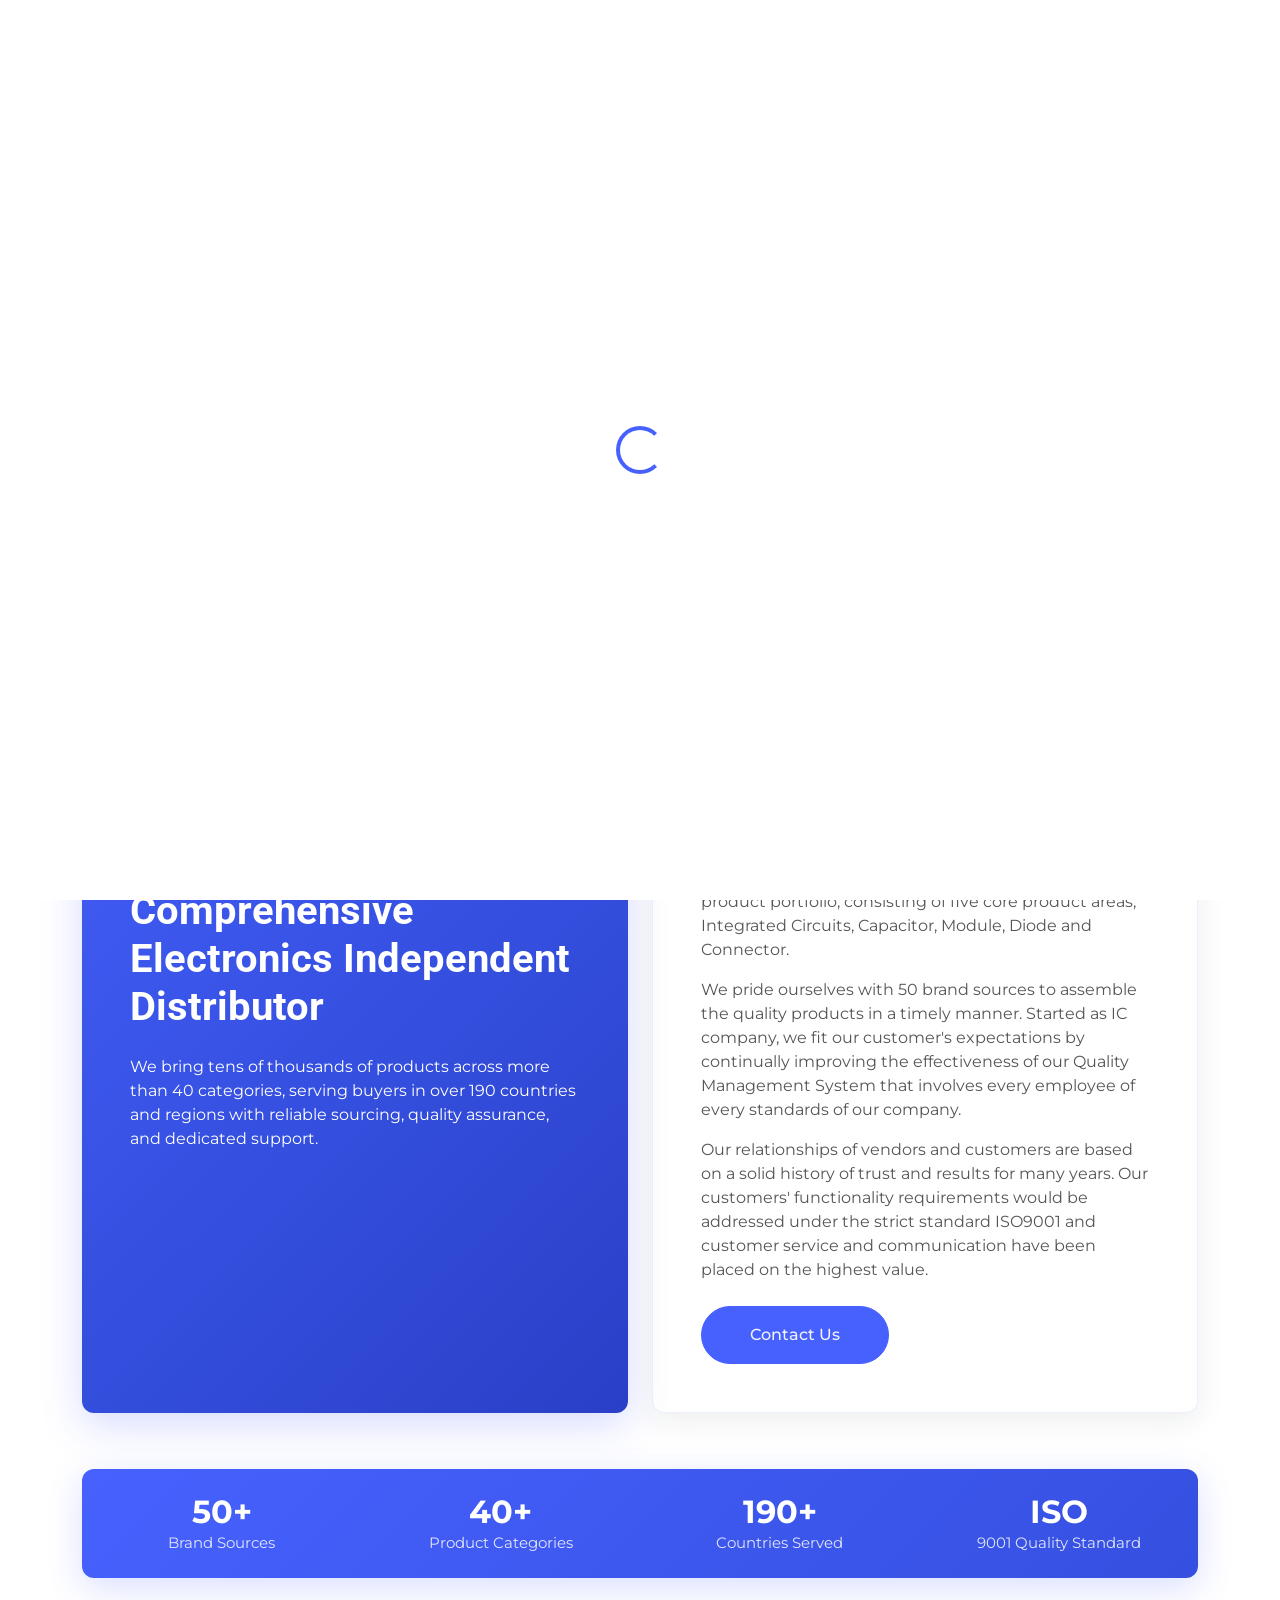
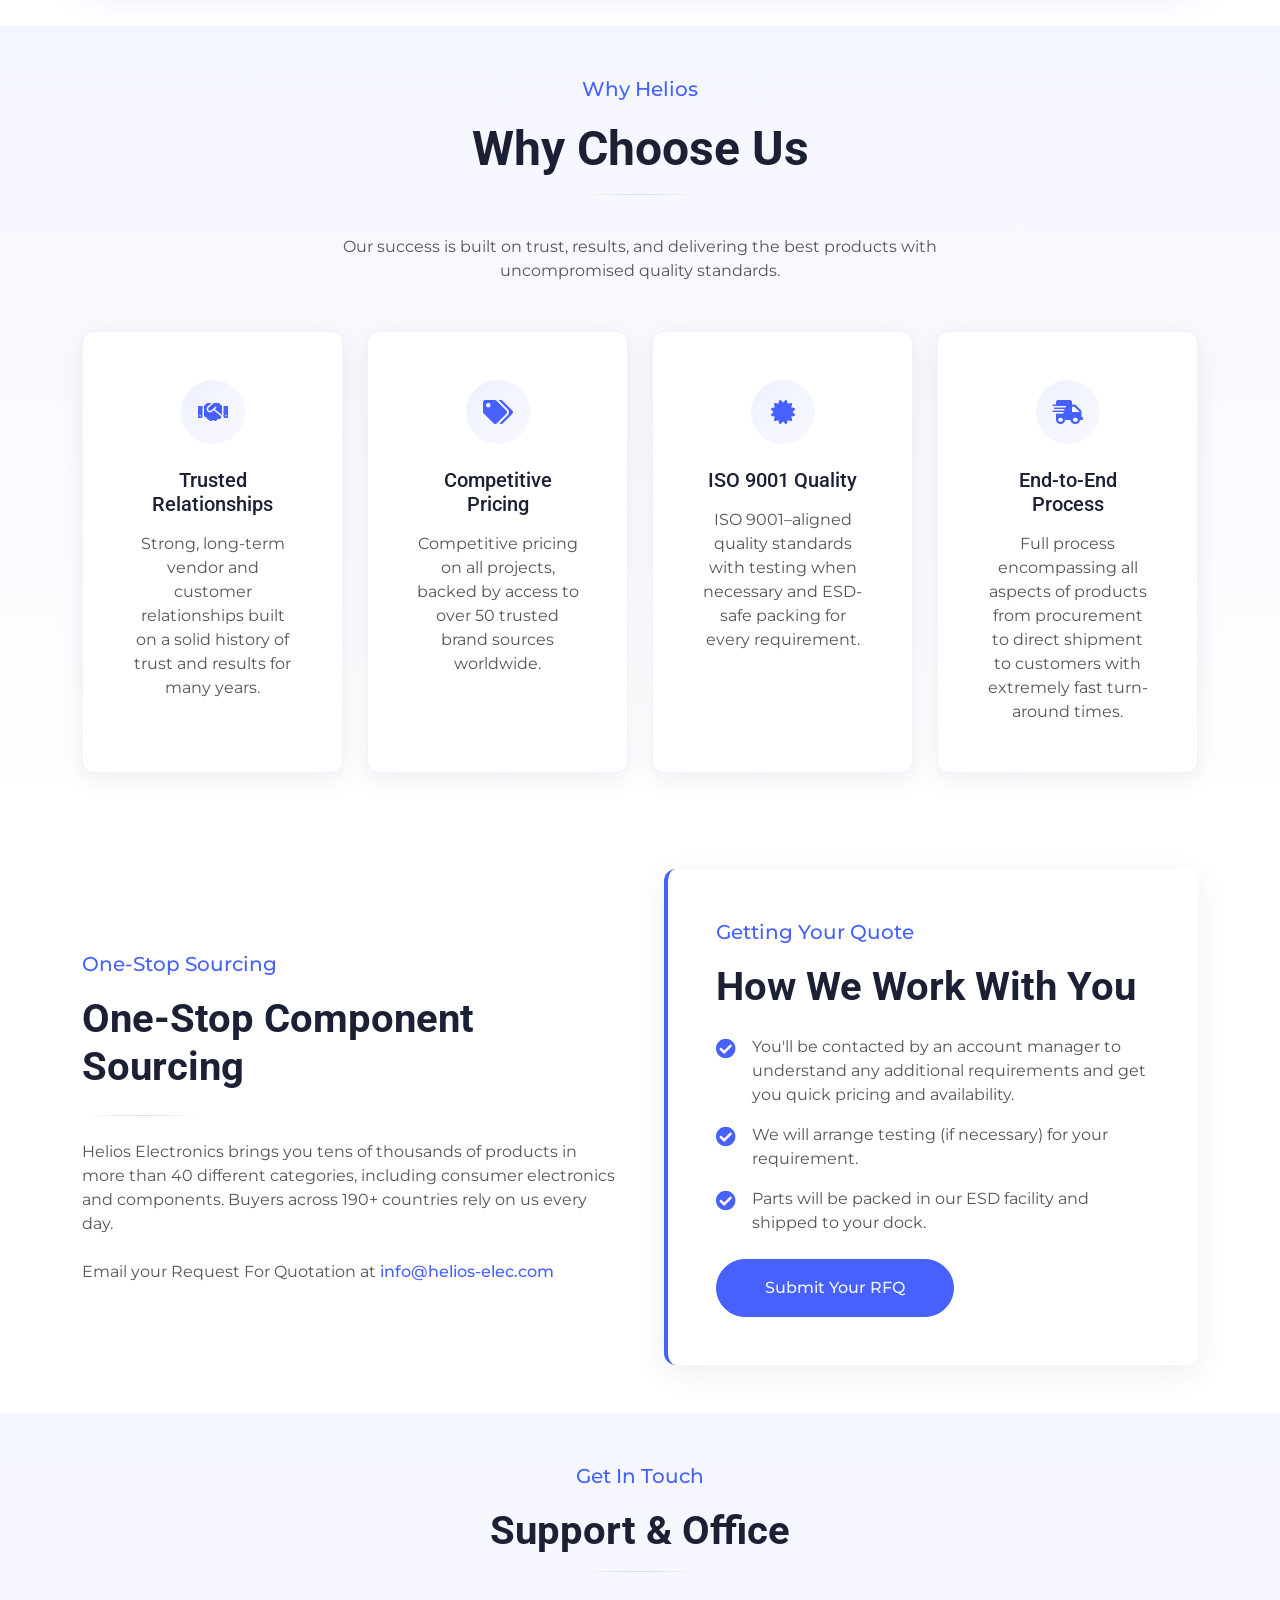
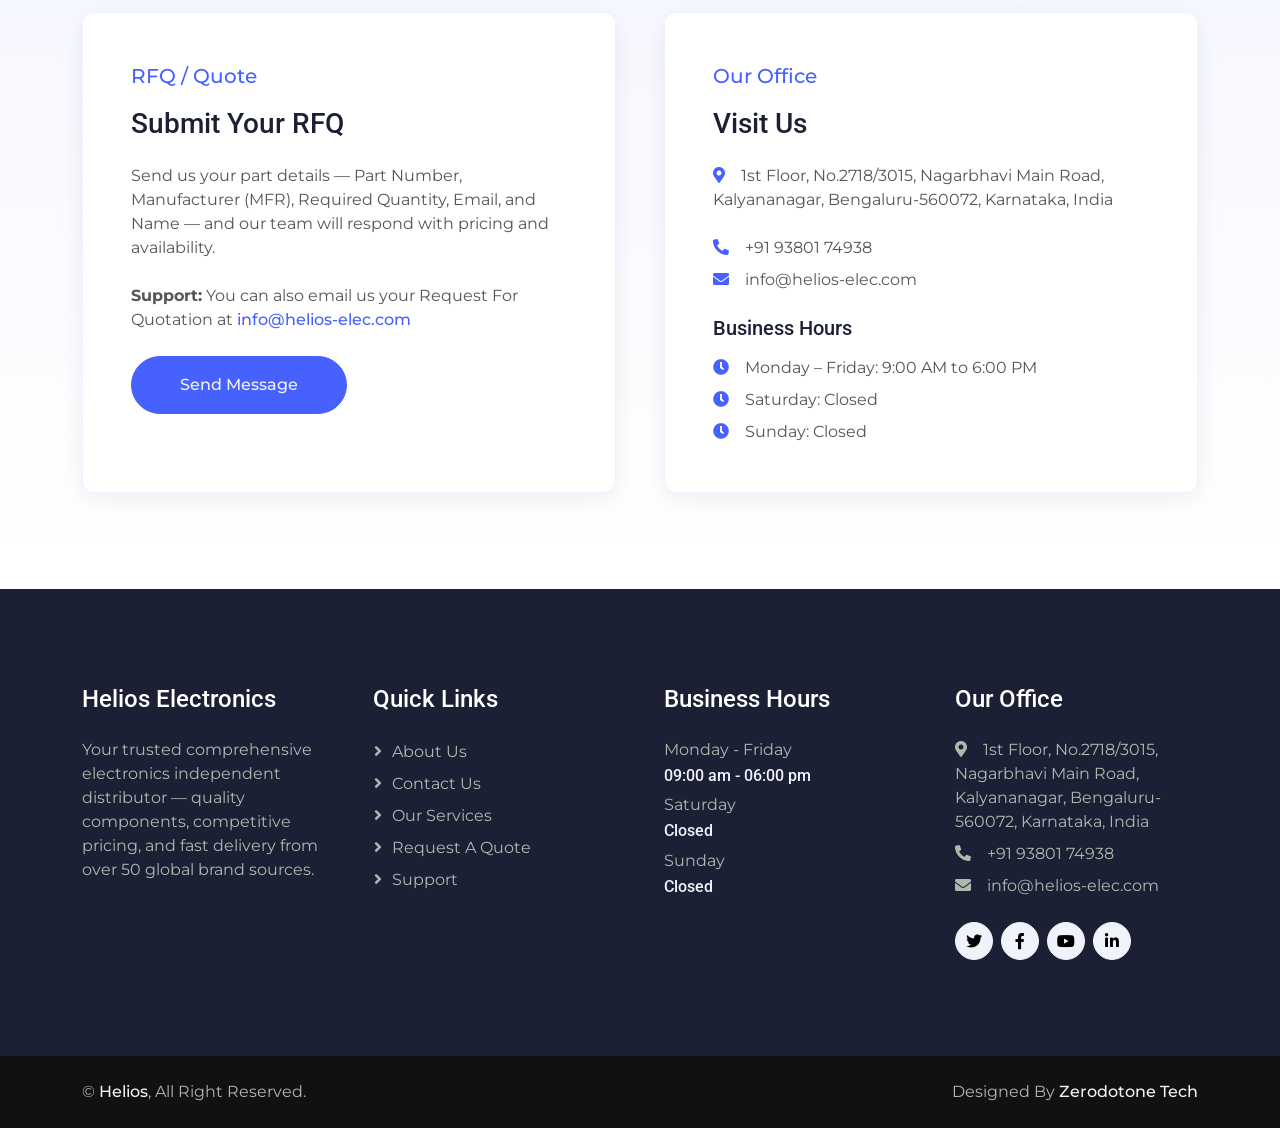
==== about.html @ 7ae64ebe "first commit Co-authored-by: Cursor <cursoragent@cursor.com>" ====
<!DOCTYPE html>
<html lang="en">

<head>
    <meta charset="utf-8">
    <title>About Us - Helios Electronics</title>
    <meta content="width=device-width, initial-scale=1.0" name="viewport">
    <meta content="Helios Electronics, electronic components distributor, ISO9001" name="keywords">
    <meta content="Learn about Helios Electronics — your trusted comprehensive electronics independent distributor since 2022." name="description">

    <!-- Favicon -->
    <link href="img/favicon.ico" rel="icon" sizes="any">
    <link href="img/favicon-32x32.png" rel="icon" type="image/png" sizes="32x32">
    <link href="img/apple-touch-icon.png" rel="apple-touch-icon">

    <!-- Google Web Fonts -->
    <link rel="preconnect" href="https://fonts.googleapis.com">
    <link rel="preconnect" href="https://fonts.gstatic.com" crossorigin>
    <link href="https://fonts.googleapis.com/css2?family=Montserrat:wght@400;500&family=Roboto:wght@500;700&display=swap" rel="stylesheet">  

    <!-- Icon Font Stylesheet -->
    <link href="https://cdnjs.cloudflare.com/ajax/libs/font-awesome/5.10.0/css/all.min.css" rel="stylesheet">
    <link href="https://cdn.jsdelivr.net/npm/bootstrap-icons@1.4.1/font/bootstrap-icons.css" rel="stylesheet">

    <!-- Libraries Stylesheet -->
    <link href="lib/animate/animate.min.css" rel="stylesheet">

    <!-- Customized Bootstrap Stylesheet -->
    <link href="css/bootstrap.min.css" rel="stylesheet">

    <!-- Template Stylesheet -->
    <link href="css/style.css" rel="stylesheet">
</head>

<body class="helios-about-page">
    <!-- Spinner Start -->
    <div id="spinner" class="show bg-white position-fixed translate-middle w-100 vh-100 top-50 start-50 d-flex align-items-center justify-content-center">
        <div class="spinner-border text-primary" role="status" style="width: 3rem; height: 3rem;"></div>
    </div>
    <!-- Spinner End -->
    <!-- Topbar Start -->
    <div class="container-fluid bg-primary text-white helios-topbar">
        <div class="container py-2 py-lg-3">
            <div class="d-flex align-items-center justify-content-between justify-content-lg-start flex-wrap gap-2">
                <a href="index.html" class="helios-logo-link d-none d-lg-inline-flex">
                    <img src="img/logo.png" alt="Helios Electronics" class="helios-logo helios-logo-topbar">
                </a>
                <div class="d-flex align-items-center flex-wrap ms-lg-auto helios-topbar-contact">
                    <small class="helios-topbar-item helios-topbar-address d-none d-xl-inline"><i class="fa fa-map-marker-alt me-2"></i>1st Floor, No.2718/3015, Nagarbhavi Main Road, Kalyananagar, Bengaluru-560072</small>
                    <a href="mailto:info@helios-elec.com" class="helios-topbar-item text-white text-decoration-none"><i class="fa fa-envelope me-2"></i><span class="d-none d-sm-inline">info@helios-elec.com</span></a>
                    <a href="tel:+919380174938" class="helios-topbar-item text-white text-decoration-none"><i class="fa fa-phone-alt me-2"></i>+91 93801 74938</a>
                    <div class="helios-topbar-social d-flex">
                        <a class="btn btn-sm-square btn-light text-primary rounded-circle ms-1 ms-lg-2" href=""><i class="fab fa-facebook-f"></i></a>
                        <a class="btn btn-sm-square btn-light text-primary rounded-circle ms-1 ms-lg-2" href=""><i class="fab fa-twitter"></i></a>
                        <a class="btn btn-sm-square btn-light text-primary rounded-circle ms-1 ms-lg-2" href=""><i class="fab fa-linkedin-in"></i></a>
                    </div>
                </div>
            </div>
        </div>
    </div>
    <!-- Topbar End -->


    <!-- Navbar Start -->
    <div class="container-fluid bg-white sticky-top">
        <div class="container">
            <nav class="navbar navbar-expand-lg bg-white navbar-light p-lg-0">
                <a href="index.html" class="navbar-brand d-lg-none helios-logo-link">
                    <img src="img/logo.png" alt="Helios Electronics" class="helios-logo helios-logo-navbar">
                </a>
                <button type="button" class="navbar-toggler me-0" data-bs-toggle="collapse" data-bs-target="#navbarCollapse">
                    <span class="navbar-toggler-icon"></span>
                </button>
                <div class="collapse navbar-collapse" id="navbarCollapse">
                    <div class="navbar-nav">
                        <a href="index.html" class="nav-item nav-link">Home</a>
                        <a href="about.html" class="nav-item nav-link active">About</a>
                        <a href="service.html" class="nav-item nav-link">Services</a>
                        <a href="project.html" class="nav-item nav-link">Our Products</a>
                        <div class="nav-item dropdown">
                            <a href="#" class="nav-link dropdown-toggle" data-bs-toggle="dropdown">Pages</a>
                            <div class="dropdown-menu bg-light rounded-0 rounded-bottom m-0">
                                <a href="team.html" class="dropdown-item">Our Team</a>
                                <a href="quote.html" class="dropdown-item">Quotation</a>
                            </div>
                        </div>
                        <a href="contact.html" class="nav-item nav-link">Contact</a>
                    </div>
                    <div class="ms-auto d-none d-lg-block">
                        <a href="quote.html" class="btn btn-primary rounded-pill py-2 px-3">Get a Quote</a>
                    </div>
                </div>
            </nav>
        </div>
    </div>
    <!-- Navbar End -->


    <!-- Page Header Start -->
    <div class="container-fluid page-header py-5 mb-5 wow fadeIn" data-wow-delay="0.1s">
        <div class="container text-center py-5">
            <h1 class="display-2 text-white mb-4 animated slideInDown">About Us</h1>
            <nav aria-label="breadcrumb animated slideInDown">
                <ol class="breadcrumb justify-content-center mb-0">
                    <li class="breadcrumb-item"><a href="index.html">Home</a></li>
                    <li class="breadcrumb-item text-primary" aria-current="page">About</li>
                </ol>
            </nav>
        </div>
    </div>
    <!-- Page Header End -->


    <!-- About Start -->
    <div class="container-fluid helios-about-section mb-4">
        <div class="container">
            <div class="row g-4 align-items-stretch">
                <div class="col-lg-6 order-lg-1 order-2">
                    <div class="h-100 helios-about-panel helios-about-panel-primary text-white d-flex flex-column justify-content-center wow fadeIn" data-wow-delay="0.3s" style="min-height: 320px;">
                        <p class="fs-5 fw-medium text-white-50 mb-2">Helios Electronics</p>
                        <h2 class="display-6 text-white mb-4">Your Trusted Comprehensive Electronics Independent Distributor</h2>
                        <p class="mb-0">We bring tens of thousands of products across more than 40 categories, serving buyers in over 190 countries and regions with reliable sourcing, quality assurance, and dedicated support.</p>
                    </div>
                </div>
                <div class="col-lg-6 order-lg-2 order-1 wow fadeIn" data-wow-delay="0.5s">
                    <div class="h-100 helios-about-panel helios-about-panel-light">
                        <p class="fs-5 fw-medium text-primary">About Us</p>
                        <h1 class="display-6 mb-4">Company Introduction</h1>
                        <p class="mb-3">Since 2022 we have been a valued business partner for a lot of IT Resellers, Manufacturers and Designers, working closely to facilitate the sale and deployment of software and hardware solutions throughout customer bases.</p>
                        <p class="mb-3">In the last decade or so we have successfully transitioned our business to distribute an extended product portfolio, consisting of five core product areas, Integrated Circuits, Capacitor, Module, Diode and Connector.</p>
                        <p class="mb-3">We pride ourselves with 50 brand sources to assemble the quality products in a timely manner. Started as IC company, we fit our customer's expectations by continually improving the effectiveness of our Quality Management System that involves every employee of every standards of our company.</p>
                        <p class="mb-4">Our relationships of vendors and customers are based on a solid history of trust and results for many years. Our customers' functionality requirements would be addressed under the strict standard ISO9001 and customer service and communication have been placed on the highest value.</p>
                        <a class="btn btn-primary rounded-pill py-3 px-5" href="contact.html">Contact Us</a>
                    </div>
                </div>
            </div>
        </div>
    </div>
    <!-- About End -->


    <!-- Stats Start -->
    <div class="container-fluid pb-5">
        <div class="container">
            <div class="helios-stats-bar wow fadeInUp" data-wow-delay="0.1s">
                <div class="row g-0 text-center">
                    <div class="col-6 col-md-3">
                        <div class="helios-stat-item">
                            <div class="helios-stat-number">50+</div>
                            <p class="helios-stat-label">Brand Sources</p>
                        </div>
                    </div>
                    <div class="col-6 col-md-3">
                        <div class="helios-stat-item">
                            <div class="helios-stat-number">40+</div>
                            <p class="helios-stat-label">Product Categories</p>
                        </div>
                    </div>
                    <div class="col-6 col-md-3">
                        <div class="helios-stat-item">
                            <div class="helios-stat-number">190+</div>
                            <p class="helios-stat-label">Countries Served</p>
                        </div>
                    </div>
                    <div class="col-6 col-md-3">
                        <div class="helios-stat-item">
                            <div class="helios-stat-number">ISO</div>
                            <p class="helios-stat-label">9001 Quality Standard</p>
                        </div>
                    </div>
                </div>
            </div>
        </div>
    </div>
    <!-- Stats End -->


    <!-- Why Choose Us Start -->
    <div class="container-fluid py-5 helios-section-alt">
        <div class="container">
            <div class="text-center mx-auto helios-section-title wow fadeInUp" data-wow-delay="0.1s">
                <p class="fs-5 fw-medium text-primary">Why Helios</p>
                <h1 class="display-5 mb-3">Why Choose Us</h1>
                <div class="helios-section-divider"></div>
                <p class="mb-5 text-secondary">Our success is built on trust, results, and delivering the best products with uncompromised quality standards.</p>
            </div>
            <div class="row g-4">
                <div class="col-sm-6 col-lg-3 wow fadeInUp" data-wow-delay="0.1s">
                    <div class="helios-feature-card p-4 p-md-5 text-center">
                        <div class="helios-feature-icon mx-auto mb-4">
                            <i class="fa fa-handshake fs-4"></i>
                        </div>
                        <h5 class="mb-3">Trusted Relationships</h5>
                        <p class="mb-0">Strong, long-term vendor and customer relationships built on a solid history of trust and results for many years.</p>
                    </div>
                </div>
                <div class="col-sm-6 col-lg-3 wow fadeInUp" data-wow-delay="0.2s">
                    <div class="helios-feature-card p-4 p-md-5 text-center">
                        <div class="helios-feature-icon mx-auto mb-4">
                            <i class="fa fa-tags fs-4"></i>
                        </div>
                        <h5 class="mb-3">Competitive Pricing</h5>
                        <p class="mb-0">Competitive pricing on all projects, backed by access to over 50 trusted brand sources worldwide.</p>
                    </div>
                </div>
                <div class="col-sm-6 col-lg-3 wow fadeInUp" data-wow-delay="0.3s">
                    <div class="helios-feature-card p-4 p-md-5 text-center">
                        <div class="helios-feature-icon mx-auto mb-4">
                            <i class="fa fa-certificate fs-4"></i>
                        </div>
                        <h5 class="mb-3">ISO 9001 Quality</h5>
                        <p class="mb-0">ISO 9001–aligned quality standards with testing when necessary and ESD-safe packing for every requirement.</p>
                    </div>
                </div>
                <div class="col-sm-6 col-lg-3 wow fadeInUp" data-wow-delay="0.4s">
                    <div class="helios-feature-card p-4 p-md-5 text-center">
                        <div class="helios-feature-icon mx-auto mb-4">
                            <i class="fa fa-shipping-fast fs-4"></i>
                        </div>
                        <h5 class="mb-3">End-to-End Process</h5>
                        <p class="mb-0">Full process encompassing all aspects of products from procurement to direct shipment to customers with extremely fast turn-around times.</p>
                    </div>
                </div>
            </div>
        </div>
    </div>
    <!-- Why Choose Us End -->


    <!-- One-Stop Sourcing & Getting Your Quote Start -->
    <div class="container-fluid py-5">
        <div class="container">
            <div class="row g-5 align-items-center">
                <div class="col-lg-6 wow fadeInUp" data-wow-delay="0.1s">
                    <p class="fs-5 fw-medium text-primary">One-Stop Sourcing</p>
                    <h2 class="display-6 mb-4">One-Stop Component Sourcing</h2>
                    <div class="helios-section-divider ms-0 mb-4"></div>
                    <p class="mb-4 text-secondary">Helios Electronics brings you tens of thousands of products in more than 40 different categories, including consumer electronics and components. Buyers across 190+ countries rely on us every day.</p>
                    <p class="mb-0">Email your Request For Quotation at <a href="mailto:info@helios-elec.com" class="text-primary fw-medium">info@helios-elec.com</a></p>
                </div>
                <div class="col-lg-6 wow fadeInUp" data-wow-delay="0.3s">
                    <div class="helios-quote-card p-4 p-md-5">
                        <p class="fs-5 fw-medium text-primary">Getting Your Quote</p>
                        <h2 class="display-6 mb-4">How We Work With You</h2>
                        <ul class="list-unstyled mb-4">
                            <li class="d-flex mb-3">
                                <i class="fa fa-check-circle text-primary fs-5 me-3 mt-1"></i>
                                <span>You'll be contacted by an account manager to understand any additional requirements and get you quick pricing and availability.</span>
                            </li>
                            <li class="d-flex mb-3">
                                <i class="fa fa-check-circle text-primary fs-5 me-3 mt-1"></i>
                                <span>We will arrange testing (if necessary) for your requirement.</span>
                            </li>
                            <li class="d-flex mb-4">
                                <i class="fa fa-check-circle text-primary fs-5 me-3 mt-1"></i>
                                <span>Parts will be packed in our ESD facility and shipped to your dock.</span>
                            </li>
                        </ul>
                        <a class="btn btn-primary rounded-pill py-3 px-5" href="quote.html">Submit Your RFQ</a>
                    </div>
                </div>
            </div>
        </div>
    </div>
    <!-- One-Stop Sourcing & Getting Your Quote End -->


    <!-- Support & Office Start -->
    <div class="container-fluid py-5 helios-section-alt">
        <div class="container">
            <div class="text-center mx-auto helios-section-title wow fadeInUp" data-wow-delay="0.1s">
                <p class="fs-5 fw-medium text-primary">Get In Touch</p>
                <h2 class="display-6 mb-3">Support &amp; Office</h2>
                <div class="helios-section-divider"></div>
            </div>
            <div class="row g-4 g-lg-5">
                <div class="col-lg-6 wow fadeInUp" data-wow-delay="0.1s">
                    <div class="helios-feature-card p-4 p-md-5 h-100">
                            <p class="fs-5 fw-medium text-primary">RFQ / Quote</p>
                            <h3 class="mb-4">Submit Your RFQ</h3>
                            <p class="mb-4">Send us your part details — Part Number, Manufacturer (MFR), Required Quantity, Email, and Name — and our team will respond with pricing and availability.</p>
                            <p class="mb-4"><strong>Support:</strong> You can also email us your Request For Quotation at <a href="mailto:info@helios-elec.com" class="text-primary fw-medium">info@helios-elec.com</a></p>
                            <a class="btn btn-primary rounded-pill py-3 px-5" href="quote.html">Send Message</a>
                    </div>
                </div>
                <div class="col-lg-6 wow fadeInUp" data-wow-delay="0.3s">
                    <div class="helios-feature-card p-4 p-md-5 h-100">
                            <p class="fs-5 fw-medium text-primary">Our Office</p>
                            <h3 class="mb-4">Visit Us</h3>
                            <p class="mb-4"><i class="fa fa-map-marker-alt text-primary me-3"></i>1st Floor, No.2718/3015, Nagarbhavi Main Road, Kalyananagar, Bengaluru-560072, Karnataka, India</p>
                            <p class="mb-2"><i class="fa fa-phone-alt text-primary me-3"></i>+91 93801 74938</p>
                            <p class="mb-4"><i class="fa fa-envelope text-primary me-3"></i>info@helios-elec.com</p>
                            <h5 class="mb-3">Business Hours</h5>
                            <ul class="list-unstyled mb-0">
                                <li class="mb-2"><i class="fa fa-clock text-primary me-3"></i>Monday – Friday: 9:00 AM to 6:00 PM</li>
                                <li class="mb-2"><i class="fa fa-clock text-primary me-3"></i>Saturday: Closed</li>
                                <li><i class="fa fa-clock text-primary me-3"></i>Sunday: Closed</li>
                            </ul>
                    </div>
                </div>
            </div>
        </div>
    </div>
    <!-- Support & Office End -->


   <!-- Footer Start -->
    <div class="container-fluid bg-dark footer mt-5 py-5 wow fadeIn" data-wow-delay="0.1s">
        <div class="container py-5">
            <div class="row g-5">

               <div class="col-lg-3 col-md-6">
                    <h4 class="text-white mb-4">Helios Electronics</h4>
                    <p>Your trusted comprehensive electronics independent distributor — quality components, competitive pricing, and fast delivery from over 50 global brand sources.</p>
                    <!-- <div class="position-relative w-100">
                        <input class="form-control bg-transparent w-100 py-3 ps-4 pe-5" type="text" placeholder="Your email">
                        <button type="button" class="btn btn-light py-2 position-absolute top-0 end-0 mt-2 me-2">SignUp</button>
                    </div> -->
                </div>


                <div class="col-lg-3 col-md-6">
                    <h4 class="text-white mb-4">Quick Links</h4>
                    <a class="btn btn-link" href="about.html">About Us</a>
                    <a class="btn btn-link" href="contact.html">Contact Us</a>
                    <a class="btn btn-link" href="service.html">Our Services</a>
                    <a class="btn btn-link" href="quote.html">Request a Quote</a>
                    <a class="btn btn-link" href="contact.html">Support</a>
                </div>
                <div class="col-lg-3 col-md-6">
                    <h4 class="text-white mb-4">Business Hours</h4>
                    <p class="mb-1">Monday - Friday</p>
                    <h6 class="text-light">09:00 am - 06:00 pm</h6>
                    <p class="mb-1">Saturday</p>
                    <h6 class="text-light">Closed</h6>
                    <p class="mb-1">Sunday</p>
                    <h6 class="text-light">Closed</h6>
                </div>


            
                 <div class="col-lg-3 col-md-6">
                    <h4 class="text-white mb-4">Our Office</h4>
                    <p class="mb-2"><i class="fa fa-map-marker-alt me-3"></i>1st Floor, No.2718/3015, Nagarbhavi Main Road, Kalyananagar, Bengaluru-560072, Karnataka, India</p>
                    <p class="mb-2"><i class="fa fa-phone-alt me-3"></i>+91 93801 74938</p>
                    <p class="mb-2"><i class="fa fa-envelope me-3"></i>info@helios-elec.com</p>
                    <div class="d-flex pt-3">
                        <a class="btn btn-square btn-light rounded-circle me-2" href=""><i class="fab fa-twitter"></i></a>
                        <a class="btn btn-square btn-light rounded-circle me-2" href=""><i class="fab fa-facebook-f"></i></a>
                        <a class="btn btn-square btn-light rounded-circle me-2" href=""><i class="fab fa-youtube"></i></a>
                        <a class="btn btn-square btn-light rounded-circle me-2" href=""><i class="fab fa-linkedin-in"></i></a>
                    </div>
                </div>

                
                
            </div>
        </div>
    </div>
    <!-- Footer End -->


    <!-- Copyright Start -->
    <div class="container-fluid copyright py-4">
        <div class="container">
            <div class="row">
                <div class="col-md-6 text-center text-md-start mb-3 mb-md-0">
                    &copy; <a class="fw-medium text-light" href="#">Helios</a>, All Right Reserved.
                </div>
                <div class="col-md-6 text-center text-md-end">
                    
                    <!--/*** The author’s attribution link below must remain intact on your website. ***/-->
                    <!--/*** If you wish to remove this credit link, please purchase the Pro Version from https://htmlcodex.com . ***/-->
                    Designed By <a class="fw-medium text-light" href="">Zerodotone Tech</a>
                </div>
            </div>
        </div>
    </div>
    <!-- Copyright End -->


<!-- Floating Call & WhatsApp -->
    <a href="tel:+919380174938" class="helios-float-btn helios-float-call" aria-label="Call us">
        <i class="fa fa-phone-alt"></i>
    </a>
    <a href="https://wa.me/919380174938" class="helios-float-btn helios-float-whatsapp" target="_blank" rel="noopener noreferrer" aria-label="Chat on WhatsApp">
        <i class="fab fa-whatsapp"></i>
    </a>

    <!-- Back to Top -->
    <a href="#" class="btn btn-lg btn-primary btn-lg-square rounded-circle back-to-top"><i class="bi bi-arrow-up"></i></a>


    <!-- JavaScript Libraries -->
    <script src="https://ajax.googleapis.com/ajax/libs/jquery/3.6.1/jquery.min.js"></script>
    <script src="https://cdn.jsdelivr.net/npm/bootstrap@5.0.0/dist/js/bootstrap.bundle.min.js"></script>
    <script src="lib/wow/wow.min.js"></script>
    <script src="lib/easing/easing.min.js"></script>
    <script src="lib/waypoints/waypoints.min.js"></script>

    <!-- Template Javascript -->
    <script src="js/main.js"></script>
</body>

</html>
---- css/style.css ----
/********** Template CSS **********/
:root {
    --primary: #4761FF;
    --secondary: #555555;
    --light: #F1F3FA;
    --dark: #1C2035;
}

.back-to-top {
    position: fixed;
    display: none;
    right: 30px;
    bottom: 95px;
    z-index: 99;
}

.helios-float-btn {
    position: fixed;
    bottom: 24px;
    width: 52px;
    height: 52px;
    display: flex;
    align-items: center;
    justify-content: center;
    border-radius: 50%;
    color: #fff;
    font-size: 22px;
    z-index: 1000;
    box-shadow: 0 4px 12px rgba(0, 0, 0, .25);
    transition: transform .2s ease, box-shadow .2s ease;
    text-decoration: none;
}

.helios-float-btn:hover,
.helios-float-btn:focus {
    color: #fff;
    transform: translateY(-2px);
    box-shadow: 0 6px 16px rgba(0, 0, 0, .3);
}

.helios-float-call {
    left: 24px;
    background-color: var(--primary);
}

.helios-float-whatsapp {
    right: 24px;
    background-color: #25D366;
}

@media (max-width: 575.98px) {
    .helios-float-btn {
        width: 48px;
        height: 48px;
        font-size: 20px;
        bottom: 20px;
    }

    .helios-float-call {
        left: 16px;
    }

    .helios-float-whatsapp {
        right: 16px;
    }

    .back-to-top {
        right: 20px;
        bottom: 85px;
    }
}

.fw-medium {
    font-weight: 500;
}


/*** Spinner ***/
#spinner {
    opacity: 0;
    visibility: hidden;
    transition: opacity .5s ease-out, visibility 0s linear .5s;
    z-index: 99999;
}

#spinner.show {
    transition: opacity .5s ease-out, visibility 0s linear 0s;
    visibility: visible;
    opacity: 1;
}


/*** Button ***/
.btn {
    transition: .5s;
    font-weight: 500;
}

.btn-primary,
.btn-outline-primary:hover {
    color: var(--light);
}

.btn-secondary,
.btn-outline-secondary:hover {
    color: var(--dark);
}

.btn-square {
    width: 38px;
    height: 38px;
}

.btn-sm-square {
    width: 32px;
    height: 32px;
}

.btn-lg-square {
    width: 48px;
    height: 48px;
}

.btn-square,
.btn-sm-square,
.btn-lg-square {
    padding: 0;
    display: flex;
    align-items: center;
    justify-content: center;
    font-weight: normal;
}


/*** Logo ***/
.helios-logo-link {
    display: inline-flex;
    align-items: center;
    flex-shrink: 0;
    line-height: 0;
}

.helios-logo {
    display: block;
    width: auto;
    object-fit: contain;
}

.helios-logo-topbar {
    max-height: 52px;
}

.helios-logo-navbar {
    max-height: 46px;
}


/*** Topbar ***/
.helios-topbar {
    font-size: 0.875rem;
}

.helios-topbar-contact {
    gap: 0.35rem 1rem;
}

.helios-topbar-item {
    display: inline-flex;
    align-items: center;
    margin: 0;
}

.helios-topbar-item:hover {
    color: #fff;
    opacity: 0.9;
}

@media (max-width: 991.98px) {
    .helios-topbar {
        font-size: 0.8125rem;
    }

    .helios-topbar-contact {
        width: 100%;
        justify-content: center;
    }
}

@media (max-width: 575.98px) {
    .helios-topbar-contact {
        justify-content: space-between;
        gap: 0.5rem;
        font-size: 0.75rem;
    }

    .helios-topbar-social .btn-sm-square {
        width: 30px;
        height: 30px;
        padding: 0;
        line-height: 30px;
        font-size: 0.8rem;
    }
}


/*** Navbar ***/
.sticky-top {
    top: -100px;
    transition: .5s;
}

.navbar .navbar-nav .nav-link {
    margin-right: 35px;
    padding: 25px 0;
    color: var(--dark);
    font-size: 18px;
    font-weight: 500;
    outline: none;
}

.navbar .navbar-nav .nav-link:hover,
.navbar .navbar-nav .nav-link.active {
    color: var(--primary);
}

.navbar .dropdown-toggle::after {
    border: none;
    content: "\f107";
    font-family: "Font Awesome 5 Free";
    font-weight: 900;
    vertical-align: middle;
    margin-left: 8px;
}

@media (max-width: 991.98px) {
    .navbar .navbar-nav .nav-link  {
        margin-right: 0;
        padding: 10px 0;
    }

    .navbar .navbar-nav {
        margin-top: 15px;
        border-top: 1px solid #EEEEEE;
    }
}

@media (min-width: 992px) {
    .navbar .nav-item .dropdown-menu {
        display: block;
        border: none;
        margin-top: 0;
        top: 150%;
        opacity: 0;
        visibility: hidden;
        transition: .5s;
    }

    .navbar .nav-item:hover .dropdown-menu {
        top: 100%;
        visibility: visible;
        transition: .5s;
        opacity: 1;
    }
}


/*** Header ***/
.carousel-caption {
    top: 0;
    left: 0;
    right: 0;
    bottom: 0;
    display: flex;
    align-items: center;
    background: rgba(0, 0, 0, .1);
    z-index: 1;
}

.carousel-control-prev,
.carousel-control-next {
    width: 15%;
}

.carousel-control-prev-icon,
.carousel-control-next-icon {
    width: 3.5rem;
    height: 3.5rem;
    border-radius: 3.5rem;
    background-color: var(--primary);
    border: 15px solid var(--primary);
}

#header-carousel .carousel-control-prev,
#header-carousel .carousel-control-next {
    width: 52px;
    top: 50%;
    bottom: auto;
    height: auto;
    transform: translateY(-50%);
    opacity: 1 !important;
    z-index: 20;
}

#header-carousel .carousel-control-prev-icon,
#header-carousel .carousel-control-next-icon {
    width: 2.75rem;
    height: 2.75rem;
    border-radius: 50%;
    background-color: rgba(255, 255, 255, 0.88) !important;
    background-size: 42% 42% !important;
    background-repeat: no-repeat !important;
    background-position: center !important;
    border: 1px solid rgba(255, 255, 255, 0.95) !important;
    box-shadow: 0 2px 12px rgba(0, 0, 0, 0.18);
    backdrop-filter: blur(6px);
    -webkit-backdrop-filter: blur(6px);
}

#header-carousel .carousel-control-prev-icon {
    background-image: url("data:image/svg+xml,%3csvg xmlns='http://www.w3.org/2000/svg' viewBox='0 0 16 16' fill='%234761FF'%3e%3cpath d='M11.354 1.646a.5.5 0 0 1 0 .708L5.707 8l5.647 5.646a.5.5 0 0 1-.708.708l-6-6a.5.5 0 0 1 0-.708l6-6a.5.5 0 0 1 .708 0z'/%3e%3c/svg%3e") !important;
}

#header-carousel .carousel-control-next-icon {
    background-image: url("data:image/svg+xml,%3csvg xmlns='http://www.w3.org/2000/svg' viewBox='0 0 16 16' fill='%234761FF'%3e%3cpath d='M4.646 1.646a.5.5 0 0 1 .708 0l6 6a.5.5 0 0 1 0 .708l-6 6a.5.5 0 0 1-.708-.708L10.293 8 4.646 2.354a.5.5 0 0 1 0-.708z'/%3e%3c/svg%3e") !important;
}

#header-carousel .carousel-indicators [data-bs-target] {
    width: 10px;
    height: 10px;
    border-radius: 50%;
    background-color: rgba(255, 255, 255, 0.65);
    border: 1px solid rgba(0, 0, 0, 0.15);
    opacity: 1;
}

#header-carousel .carousel-indicators .active {
    background-color: #ffffff;
    border-color: rgba(71, 97, 255, 0.55);
    box-shadow: 0 0 0 2px rgba(71, 97, 255, 0.35);
}

@media (max-width: 991.98px) {
    #header-carousel .carousel-item {
        min-height: 0;
        height: auto;
    }

    #header-carousel .carousel-item img {
        position: static;
        width: 100%;
        height: auto;
        max-height: none;
        object-fit: contain;
        display: block;
    }

    #header-carousel .carousel-control-prev,
    #header-carousel .carousel-control-next {
        display: flex !important;
        align-items: center;
        justify-content: center;
        width: 36px;
        top: auto;
        bottom: 34px;
        height: auto;
        transform: none;
        opacity: 1 !important;
        z-index: 20;
    }

    #header-carousel .carousel-control-prev {
        left: 10px;
    }

    #header-carousel .carousel-control-next {
        right: 10px;
    }

    #header-carousel .carousel-control-prev-icon,
    #header-carousel .carousel-control-next-icon {
        width: 2.25rem;
        height: 2.25rem;
        background-color: rgba(255, 255, 255, 0.92) !important;
        border: 1px solid rgba(71, 97, 255, 0.25) !important;
        box-shadow: 0 2px 8px rgba(0, 0, 0, 0.15) !important;
        background-size: 38% 38% !important;
        background-repeat: no-repeat !important;
        background-position: center !important;
    }

    #header-carousel .carousel-control-prev-icon {
        background-image: url("data:image/svg+xml,%3csvg xmlns='http://www.w3.org/2000/svg' viewBox='0 0 16 16' fill='%234761FF'%3e%3cpath d='M11.354 1.646a.5.5 0 0 1 0 .708L5.707 8l5.647 5.646a.5.5 0 0 1-.708.708l-6-6a.5.5 0 0 1 0-.708l6-6a.5.5 0 0 1 .708 0z'/%3e%3c/svg%3e") !important;
    }

    #header-carousel .carousel-control-next-icon {
        background-image: url("data:image/svg+xml,%3csvg xmlns='http://www.w3.org/2000/svg' viewBox='0 0 16 16' fill='%234761FF'%3e%3cpath d='M4.646 1.646a.5.5 0 0 1 .708 0l6 6a.5.5 0 0 1 0 .708l-6 6a.5.5 0 0 1-.708-.708L10.293 8 4.646 2.354a.5.5 0 0 1 0-.708z'/%3e%3c/svg%3e") !important;
    }

    #header-carousel .carousel-indicators {
        margin-bottom: 0.4rem;
        z-index: 15;
    }

    #header-carousel .carousel-indicators [data-bs-target] {
        width: 8px;
        height: 8px;
        background-color: rgba(255, 255, 255, 0.75);
    }
}

.page-header {
    background: linear-gradient(rgba(0, 0, 0, .1), rgba(0, 0, 0, .1)), url(../img/carousel-1.jpg) center center no-repeat;
    background-size: cover;
}

.page-header .breadcrumb-item+.breadcrumb-item::before {
    color: var(--light);
}

.page-header .breadcrumb-item,
.page-header .breadcrumb-item a {
    font-size: 18px;
    color: var(--light);
}


/*** About ***/
.helios-about-section {
    padding-top: 1.5rem;
    padding-bottom: 3rem;
}

.page-header + .helios-about-section {
    padding-top: 0;
}

.helios-about-section .helios-about-panel {
    padding: 1.75rem 1.25rem;
}

@media (min-width: 576px) {
    .helios-about-section .helios-about-panel {
        padding: 2rem 1.5rem;
    }
}

@media (min-width: 768px) {
    .helios-about-section .helios-about-panel {
        padding: 2.25rem 2rem;
    }
}

@media (min-width: 992px) {
    .helios-about-section .helios-about-panel {
        padding: 3rem;
    }
}

/*** About Page ***/
.helios-about-page .helios-about-section {
    padding-top: 0;
    padding-bottom: 2rem;
}

.helios-about-page .helios-about-panel-primary {
    background: linear-gradient(135deg, #4761FF 0%, #3550e0 55%, #2a3fc7 100%);
    border-radius: 12px;
    box-shadow: 0 12px 40px rgba(71, 97, 255, 0.22);
    position: relative;
    overflow: hidden;
}

.helios-about-page .helios-about-panel-primary::before {
    content: "";
    position: absolute;
    top: -40%;
    right: -20%;
    width: 280px;
    height: 280px;
    background: rgba(255, 255, 255, 0.08);
    border-radius: 50%;
}

.helios-about-page .helios-about-panel-light {
    background: #fff;
    border-radius: 12px;
    box-shadow: 0 8px 30px rgba(28, 32, 53, 0.08);
    border: 1px solid rgba(71, 97, 255, 0.1);
}

.helios-about-page .helios-stats-bar {
    background: linear-gradient(135deg, #4761FF 0%, #3550e0 100%);
    border-radius: 12px;
    box-shadow: 0 10px 36px rgba(71, 97, 255, 0.2);
}

.helios-about-page .helios-stat-item {
    position: relative;
    padding: 1.5rem 1rem;
}

.helios-about-page .helios-stat-item:not(:last-child)::after {
    content: "";
    position: absolute;
    top: 25%;
    right: 0;
    width: 1px;
    height: 50%;
    background: rgba(255, 255, 255, 0.25);
}

@media (max-width: 767.98px) {
    .helios-about-page .helios-stat-item:not(:last-child)::after {
        display: none;
    }

    .helios-about-page .helios-stat-item {
        border-bottom: 1px solid rgba(255, 255, 255, 0.15);
    }

    .helios-about-page .helios-stat-item:last-child {
        border-bottom: none;
    }
}

.helios-about-page .helios-stat-number {
    font-size: 2rem;
    font-weight: 700;
    color: #fff;
    line-height: 1.2;
}

.helios-about-page .helios-stat-label {
    color: rgba(255, 255, 255, 0.85);
    font-size: 0.95rem;
    margin-bottom: 0;
}

.helios-about-page .helios-section-alt {
    background: linear-gradient(180deg, #f4f6ff 0%, #ffffff 100%);
}

.helios-about-page .helios-section-title {
    max-width: 640px;
}

.helios-about-page .helios-feature-card {
    background: #fff;
    border-radius: 12px;
    box-shadow: 0 6px 24px rgba(28, 32, 53, 0.07);
    border: 1px solid rgba(71, 97, 255, 0.08);
    transition: transform 0.3s ease, box-shadow 0.3s ease;
    height: 100%;
}

.helios-about-page .helios-feature-card:hover {
    transform: translateY(-6px);
    box-shadow: 0 14px 36px rgba(71, 97, 255, 0.14);
}

.helios-about-page .helios-feature-icon {
    width: 64px;
    height: 64px;
    display: inline-flex;
    align-items: center;
    justify-content: center;
    border-radius: 50%;
    background: linear-gradient(135deg, #eef1ff 0%, #f8f9ff 100%);
    color: var(--primary);
}

.helios-about-page .helios-quote-card {
    background: #fff;
    border-radius: 12px;
    box-shadow: 0 8px 30px rgba(28, 32, 53, 0.08);
    border-left: 4px solid var(--primary);
}

.helios-about-page .helios-section-divider {
    height: 1px;
    background: linear-gradient(90deg, transparent, rgba(71, 97, 255, 0.2), transparent);
    margin: 0 auto 2.5rem;
    max-width: 120px;
}

.about {
    background: linear-gradient(rgba(0, 0, 0, .1), rgba(0, 0, 0, .1)), url(../img/about.jpg) left center no-repeat;
    background-size: cover;
}

.btn-play {
    position: relative;
    display: block;
    box-sizing: content-box;
    width: 36px;
    height: 46px;
    border-radius: 100%;
    border: none;
    outline: none !important;
    padding: 18px 20px 20px 28px;
    background: var(--primary);
}

.btn-play:before {
    content: "";
    position: absolute;
    z-index: 0;
    left: 50%;
    top: 50%;
    transform: translateX(-50%) translateY(-50%);
    display: block;
    width: 90px;
    height: 90px;
    background: var(--primary);
    border-radius: 100%;
    animation: pulse-border 1500ms ease-out infinite;
}

.btn-play:after {
    content: "";
    position: absolute;
    z-index: 1;
    left: 50%;
    top: 50%;
    transform: translateX(-50%) translateY(-50%);
    display: block;
    width: 90px;
    height: 90px;
    background: var(--primary);
    border-radius: 100%;
    transition: all 200ms;
}

.btn-play span {
    display: block;
    position: relative;
    z-index: 3;
    width: 0;
    height: 0;
    left: 3px;
    border-left: 30px solid #FFFFFF;
    border-top: 18px solid transparent;
    border-bottom: 18px solid transparent;
}

@keyframes pulse-border {
    0% {
        transform: translateX(-50%) translateY(-50%) translateZ(0) scale(1);
        opacity: 1;
    }

    100% {
        transform: translateX(-50%) translateY(-50%) translateZ(0) scale(2);
        opacity: 0;
    }
}


/*** Service ***/
.service-item .service-text {
    position: relative;
    width: 100%;
    top: 0;
    left: 0;
    text-align: center;
    background: #FFFFFF;
    box-shadow: 0 0 45px rgba(0, 0, 0, .06);
    transition: .5s;
    z-index: 2;
}

.service-item:hover .service-text {
    top: -1.5rem;
}

.service-item .service-text h5 {
    transition: .5s;
}

.service-item:hover .service-text h5 {
    color: var(--primary);
}

.service-item .service-btn {
    position: absolute;
    width: 80%;
    height: 3rem;
    left: 10%;
    bottom: 0;
    display: flex;
    align-items: center;
    justify-content: center;
    background: #FFFFFF;
    box-shadow: 0 0 45px rgba(0, 0, 0, .07);
    transition: .5s;
    z-index: 1;
}

.service-item:hover .service-btn {
    bottom: -1.5rem;
}

.services-section {
    background: linear-gradient(165deg, #f4f6ff 0%, var(--light) 45%, #eef2ff 100%);
}

.services-section-header .badge-label {
    display: inline-block;
    padding: 0.4rem 1rem;
    background: rgba(71, 97, 255, 0.1);
    color: var(--primary);
    border-radius: 50px;
    font-size: 0.9rem;
    font-weight: 500;
    margin-bottom: 1rem;
}

.service-card-pro {
    background: #FFFFFF;
    border-radius: 14px;
    padding: 2rem 1.75rem;
    border: 1px solid rgba(71, 97, 255, 0.1);
    box-shadow: 0 4px 20px rgba(28, 32, 53, 0.05);
    transition: transform 0.35s ease, box-shadow 0.35s ease, border-color 0.35s ease;
    position: relative;
    overflow: hidden;
    height: 100%;
}

.service-card-pro::before {
    content: "";
    position: absolute;
    top: 0;
    left: 0;
    right: 0;
    height: 4px;
    background: linear-gradient(90deg, var(--primary), #6b82ff);
    transform: scaleX(0);
    transform-origin: left;
    transition: transform 0.35s ease;
}

.service-card-pro:hover {
    transform: translateY(-6px);
    box-shadow: 0 14px 36px rgba(71, 97, 255, 0.14);
    border-color: rgba(71, 97, 255, 0.22);
}

.service-card-pro:hover::before {
    transform: scaleX(1);
}

.service-card-pro .service-card-icon {
    width: 72px;
    height: 72px;
    display: flex;
    align-items: center;
    justify-content: center;
    margin-bottom: 1.25rem;
    border-radius: 16px;
    background: linear-gradient(135deg, rgba(71, 97, 255, 0.14), rgba(71, 97, 255, 0.04));
    flex-shrink: 0;
}

.service-card-pro .service-card-icon i {
    font-size: 1.75rem;
    color: var(--primary);
    line-height: 1;
}

.service-card-pro .service-card-icon img {
    width: 40px;
    height: 40px;
    object-fit: contain;
}

.service-card-pro h5 {
    color: var(--dark);
    font-weight: 600;
    margin-bottom: 0.75rem;
    transition: color 0.3s ease;
}

.service-card-pro:hover h5 {
    color: var(--primary);
}

.service-card-pro p {
    color: var(--secondary);
    font-size: 0.95rem;
    line-height: 1.65;
    margin-bottom: 1.25rem;
}

.service-card-pro .service-card-link {
    display: inline-flex;
    align-items: center;
    color: var(--primary);
    font-weight: 500;
    text-decoration: none;
    transition: gap 0.3s ease;
    gap: 0.35rem;
}

.service-card-pro .service-card-link:hover {
    gap: 0.65rem;
    color: var(--primary);
}

.products-brands-section {
    background: linear-gradient(165deg, #eef2ff 0%, #f8f9ff 50%, #ffffff 100%);
    overflow-x: hidden;
}

.products-brands-banner {
    border-radius: 12px;
    overflow: hidden;
    box-shadow: 0 12px 40px rgba(71, 97, 255, 0.12);
}

.products-brands-banner img {
    display: block;
    object-fit: cover;
    max-height: 420px;
}

.products-brands-intro {
    background: #FFFFFF;
    border-radius: 16px;
    padding: 2rem 2.25rem;
    border: 1px solid rgba(71, 97, 255, 0.12);
    box-shadow: 0 8px 32px rgba(71, 97, 255, 0.08);
}

.products-brands-intro .badge-label {
    display: inline-block;
    padding: 0.4rem 1rem;
    background: rgba(71, 97, 255, 0.1);
    color: var(--primary);
    border-radius: 50px;
    font-size: 0.9rem;
    font-weight: 500;
    margin-bottom: 1rem;
}

.products-brands-intro h2 {
    color: var(--dark);
    font-weight: 700;
    margin-bottom: 1rem;
}

.products-brands-intro p {
    color: var(--secondary);
    line-height: 1.75;
    margin-bottom: 1rem;
}

.products-brands-highlights {
    background: linear-gradient(160deg, rgba(255, 255, 255, 0.95) 0%, #f0f4ff 100%);
    border-radius: 16px;
    padding: 2rem 1.75rem;
    border: 1px solid rgba(71, 97, 255, 0.12);
    box-shadow: 0 8px 28px rgba(71, 97, 255, 0.07);
}

@media (min-width: 992px) {
    .products-brands-highlights {
        position: sticky;
        top: 100px;
    }
}

.products-brands-highlights h5 {
    color: var(--dark);
    font-weight: 600;
}

.products-brands-intro .intro-highlight,
.products-brands-highlights .intro-highlight {
    display: flex;
    align-items: flex-start;
    margin-bottom: 0.85rem;
    padding: 0.85rem 1rem;
    color: var(--dark);
    font-size: 0.95rem;
    background: rgba(255, 255, 255, 0.75);
    border-radius: 10px;
    border: 1px solid rgba(71, 97, 255, 0.08);
    transition: transform 0.35s ease, box-shadow 0.35s ease, background 0.35s ease;
    min-width: 0;
    max-width: 100%;
}

.products-brands-highlights .intro-highlight span {
    flex: 1;
    min-width: 0;
    word-break: break-word;
    overflow-wrap: anywhere;
}

.products-brands-highlights .intro-highlight:hover {
    transform: translateX(6px);
    background: #FFFFFF;
    box-shadow: 0 6px 20px rgba(71, 97, 255, 0.1);
}

.products-brands-intro .intro-highlight i,
.products-brands-highlights .intro-highlight i {
    color: var(--primary);
    margin-right: 0.65rem;
    margin-top: 0.15rem;
    animation: highlight-pulse 2.5s ease-in-out infinite;
}

@keyframes highlight-pulse {
    0%, 100% { opacity: 1; transform: scale(1); }
    50% { opacity: 0.75; transform: scale(1.08); }
}

.products-brands-grid {
    background: #FFFFFF;
    border-radius: 16px;
    padding: 2rem 2.25rem;
    border: 1px solid rgba(71, 97, 255, 0.1);
    box-shadow: 0 8px 32px rgba(28, 32, 53, 0.05);
    overflow: hidden;
}

@media (max-width: 991.98px) {
    .products-brands-grid {
        padding: 1.25rem 0.85rem;
    }

    .products-brands-intro {
        padding: 1.5rem 1.25rem;
    }

    .products-brands-highlights {
        padding: 1.5rem 1.25rem;
    }
}

.product-brand-card {
    display: flex;
    align-items: center;
    padding: 1rem 1.15rem;
    background: #f8f9ff;
    border-radius: 12px;
    border: 1px solid rgba(71, 97, 255, 0.1);
    transition: transform 0.3s ease, box-shadow 0.3s ease, border-color 0.3s ease, background 0.3s ease;
    height: 100%;
    min-height: 64px;
    min-width: 0;
    max-width: 100%;
}

.product-brand-card:hover {
    transform: translateY(-4px);
    background: #FFFFFF;
    box-shadow: 0 10px 28px rgba(71, 97, 255, 0.12);
    border-color: rgba(71, 97, 255, 0.22);
}

.product-brand-card .brand-icon {
    width: 38px;
    height: 38px;
    min-width: 38px;
    margin-right: 0.85rem;
    border-radius: 50%;
    background: linear-gradient(135deg, var(--primary), #6b82ff);
    display: inline-flex;
    align-items: center;
    justify-content: center;
    color: #FFFFFF;
    font-size: 0.8rem;
}

.product-brand-card .brand-name {
    font-weight: 500;
    color: var(--dark);
    font-size: 0.95rem;
    line-height: 1.35;
    flex: 1;
    min-width: 0;
    word-break: break-word;
    overflow-wrap: anywhere;
}

.product-brand-card:hover .brand-name {
    color: var(--primary);
}

@media (max-width: 575.98px) {
    .product-brand-card {
        padding: 0.7rem 0.55rem;
        min-height: 56px;
    }

    .product-brand-card .brand-icon {
        width: 30px;
        height: 30px;
        min-width: 30px;
        margin-right: 0.45rem;
        font-size: 0.65rem;
    }

    .product-brand-card .brand-name {
        font-size: 0.78rem;
        line-height: 1.25;
    }

    .products-brands-highlights .intro-highlight {
        font-size: 0.88rem;
        padding: 0.75rem 0.85rem;
    }

    .products-brands-highlights .intro-highlight:hover {
        transform: none;
    }
}


.products-page-section {
    background: linear-gradient(165deg, #eef2ff 0%, #f8f9ff 50%, var(--light) 100%);
}

.products-page-section .project-item h5 {
    color: var(--dark);
    font-weight: 600;
}

/*** Project ***/
.project-item {
    position: relative;
    border-radius: 8px;
    overflow: hidden;
    box-shadow: 0 0 45px rgba(0, 0, 0, .07);
}


/*** Team ***/
.team-item {
    position: relative;
    text-align: center;
    box-shadow: 0 0 45px rgba(0, 0, 0, .07);
}

.team-item .team-social {
    position: absolute;
    padding: 0;
    top: 15px;
    left: 0;
    overflow: hidden;
}

.team-item .team-social li {
    list-style-type: none;
    margin-bottom: 10px;
    margin-left: -50px;
    opacity: 0;
    transition: .5s;
}

.team-item:hover .team-social li {
    margin-left: 15px;
    opacity: 1;
}

.team-item .team-social li .btn {
    background: #FFFFFF;
    color: var(--primary);
    border-radius: 40px;
    transition: .5s;
}

.team-item .team-social li .btn:hover {
    color: #FFFFFF;
    background: var(--primary);
}

.team-item .team-social li:nth-child(1) {
    transition-delay: .1s;
}

.team-item .team-social li:nth-child(2) {
    transition-delay: .2s;
}

.team-item .team-social li:nth-child(3) {
    transition-delay: .3s;
}

.team-item .team-social li:nth-child(4) {
    transition-delay: .4s;
}

.team-item .team-social li:nth-child(5) {
    transition-delay: .5s;
}


/*** Footer ***/
.footer {
    color: #B0B9AE;
}

.footer .btn.btn-link {
    display: block;
    margin-bottom: 5px;
    padding: 0;
    text-align: left;
    color: #B0B9AE;
    font-weight: normal;
    text-transform: capitalize;
    transition: .3s;
}

.footer .btn.btn-link::before {
    position: relative;
    content: "\f105";
    font-family: "Font Awesome 5 Free";
    font-weight: 900;
    margin-right: 10px;
}

.footer .btn.btn-link:hover {
    color: var(--light);
    letter-spacing: 1px;
    box-shadow: none;
}

.copyright {
    color: #B0B9AE;
}

.copyright {
    background: #111111;
}

.copyright a:hover {
    color: var(--primary) !important;
}
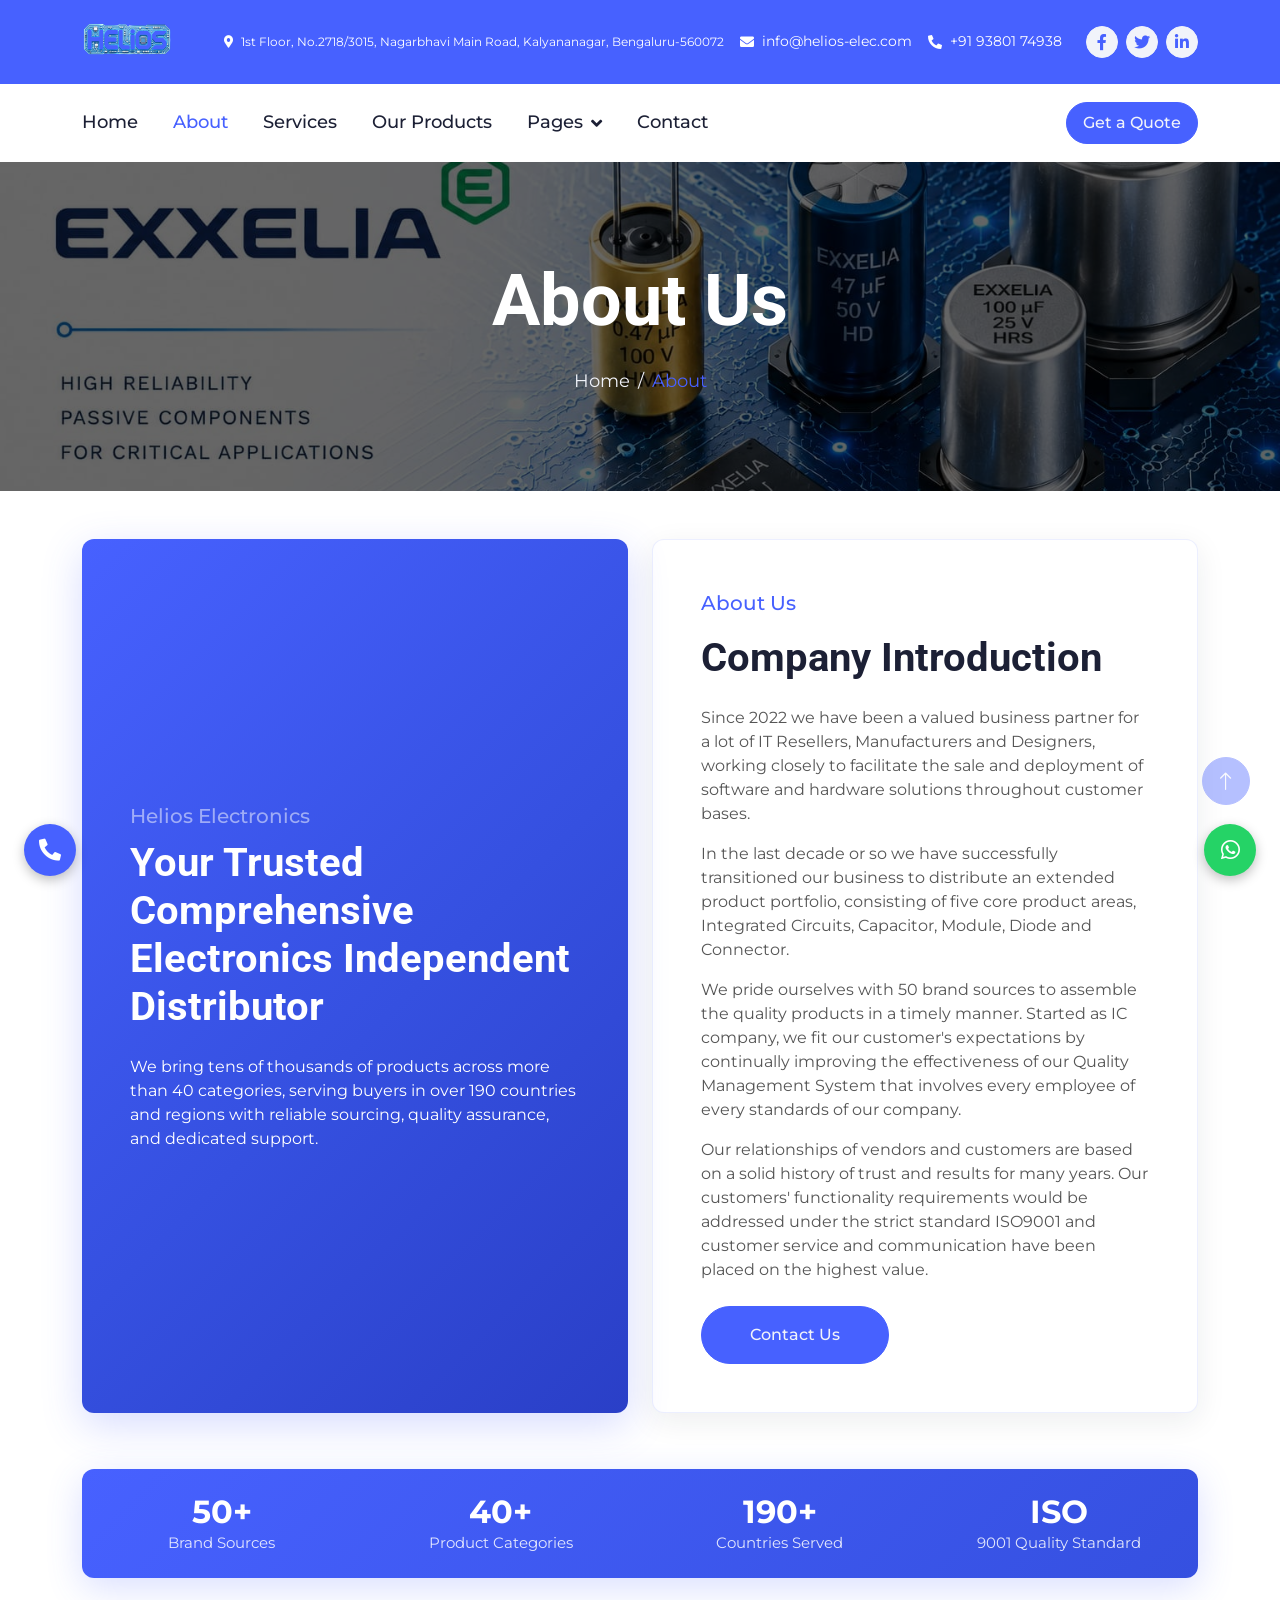
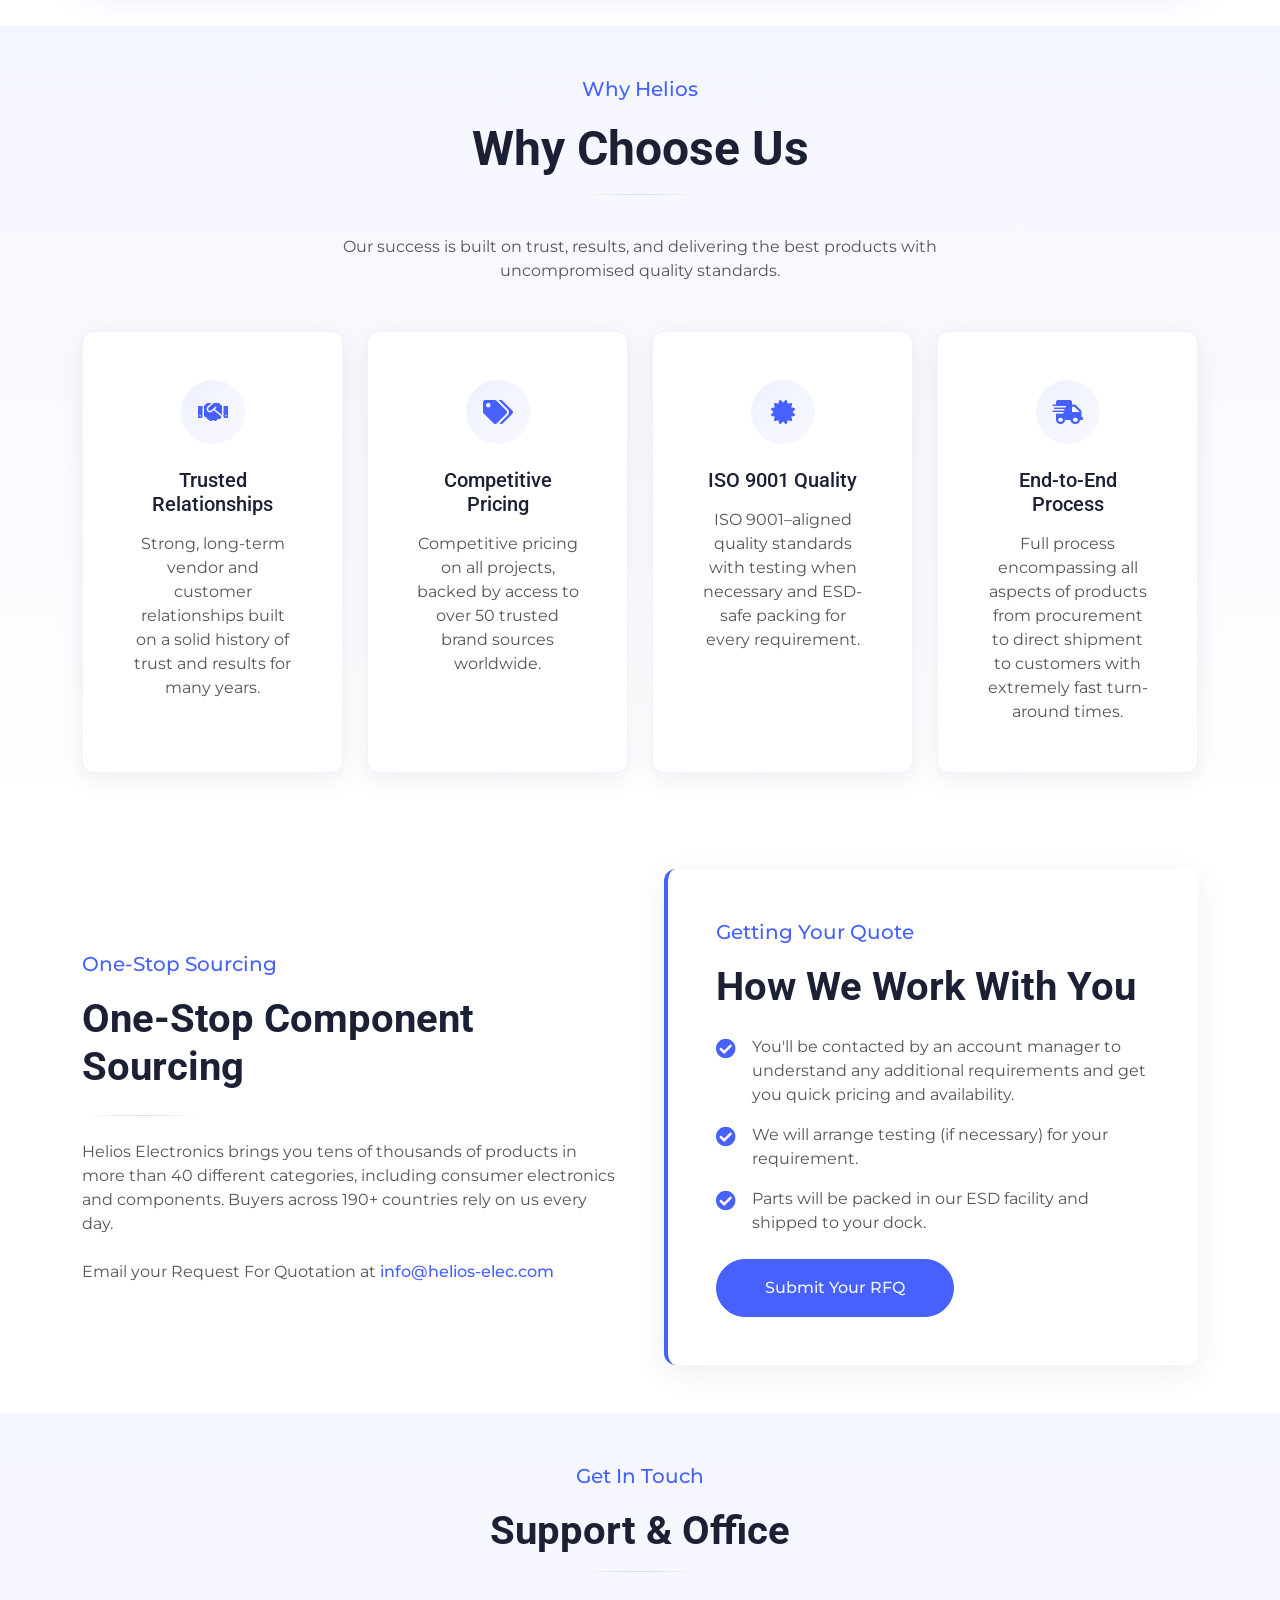
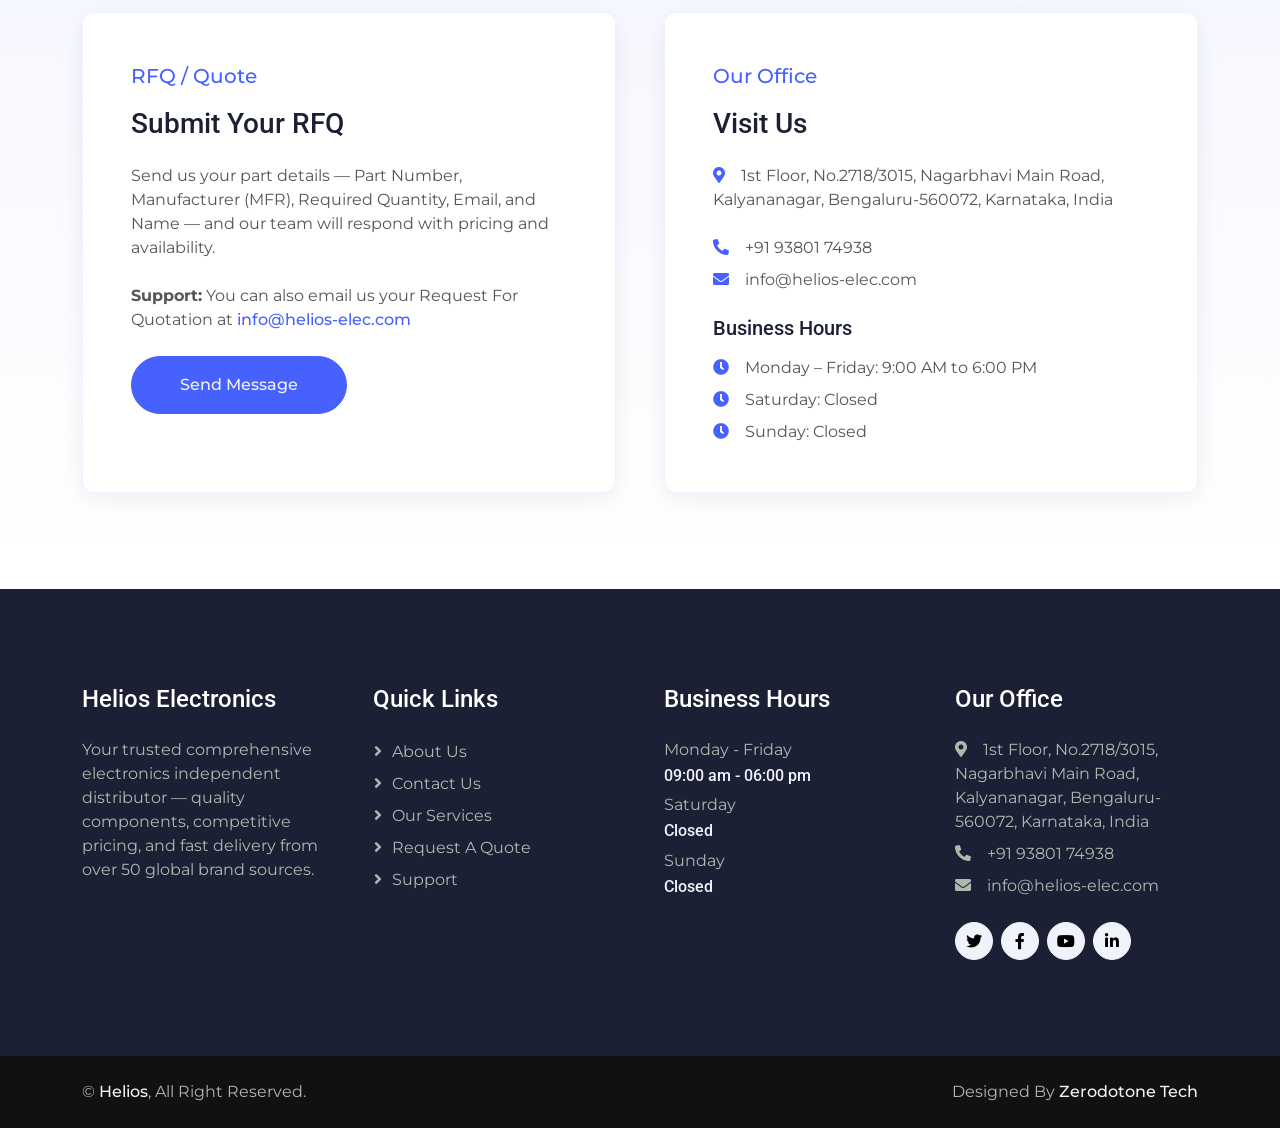
==== commit 90ee6fef: "Update website pages and add new home slide images. Co-authored-by: Cursor <cursoragent@cursor.com>" ====
--- a/about.html
+++ b/about.html
@@ -80,7 +80,6 @@
                         <div class="nav-item dropdown">
                             <a href="#" class="nav-link dropdown-toggle" data-bs-toggle="dropdown">Pages</a>
                             <div class="dropdown-menu bg-light rounded-0 rounded-bottom m-0">
-                                <a href="team.html" class="dropdown-item">Our Team</a>
                                 <a href="quote.html" class="dropdown-item">Quotation</a>
                             </div>
                         </div>
--- a/css/style.css
+++ b/css/style.css
@@ -409,8 +409,11 @@
 }
 
 .page-header {
-    background: linear-gradient(rgba(0, 0, 0, .1), rgba(0, 0, 0, .1)), url(../img/carousel-1.jpg) center center no-repeat;
+    background: linear-gradient(rgba(0, 0, 0, 0.6), rgba(0, 0, 0, 0.6)), url(../img/exxelia.jpeg) center center no-repeat;
     background-size: cover;
+    background-position: center;
+    display: flex;
+    align-items: center;
 }
 
 .page-header .breadcrumb-item+.breadcrumb-item::before {
@@ -432,6 +435,53 @@
 
 .page-header + .helios-about-section {
     padding-top: 0;
+}
+
+.page-header + .services-section {
+    padding-top: 1.5rem;
+}
+
+.page-header + .products-page-section {
+    padding-top: 1.5rem;
+}
+
+@media (max-width: 767.98px) {
+
+    .page-header {
+        padding-top: 2.5rem !important;
+        padding-bottom: 2.5rem !important;
+        margin-bottom: 2rem !important;
+        min-height: 200px;
+    }
+
+    .page-header .container {
+        padding-top: 1rem !important;
+        padding-bottom: 1rem !important;
+    }
+
+    .page-header h1.display-2 {
+        font-size: clamp(1.75rem, 8vw, 2.5rem);
+        margin-bottom: 0.75rem !important;
+    }
+
+    .page-header .breadcrumb-item,
+    .page-header .breadcrumb-item a {
+        font-size: 15px;
+    }
+}
+
+@media (min-width: 768px) {
+
+    .page-header {
+        min-height: 280px;
+    }
+}
+
+@media (min-width: 992px) {
+
+    .page-header {
+        min-height: 320px;
+    }
 }
 
 .helios-about-section .helios-about-panel {
@@ -702,6 +752,21 @@
 
 .services-section {
     background: linear-gradient(165deg, #f4f6ff 0%, var(--light) 45%, #eef2ff 100%);
+}
+
+@media (max-width: 575.98px) {
+    .helios-service-page .services-section {
+        padding-top: 2rem !important;
+        padding-bottom: 2.5rem !important;
+    }
+
+    .helios-service-page .services-section-header h1.display-5 {
+        font-size: clamp(1.35rem, 5vw, 1.75rem);
+    }
+
+    .helios-service-page .service-card-pro {
+        padding: 1.5rem 1.25rem;
+    }
 }
 
 .services-section-header .badge-label {
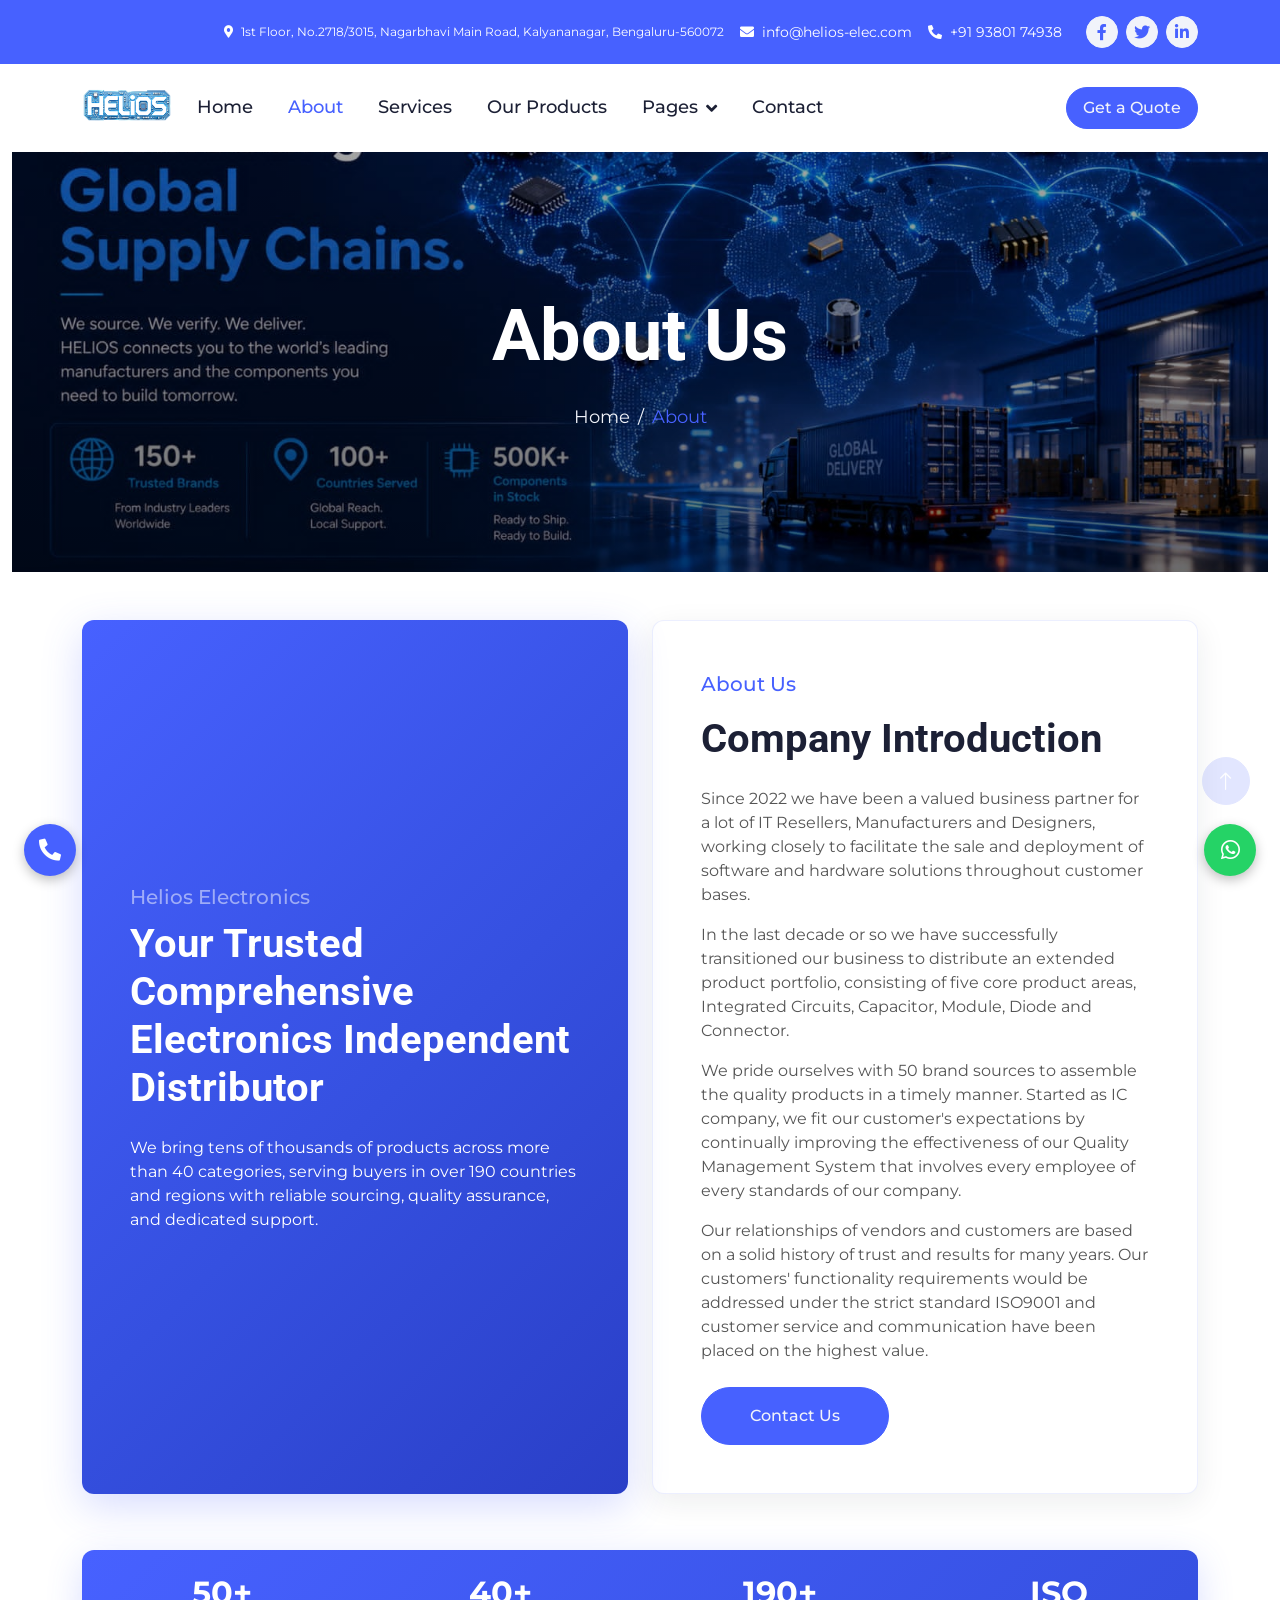
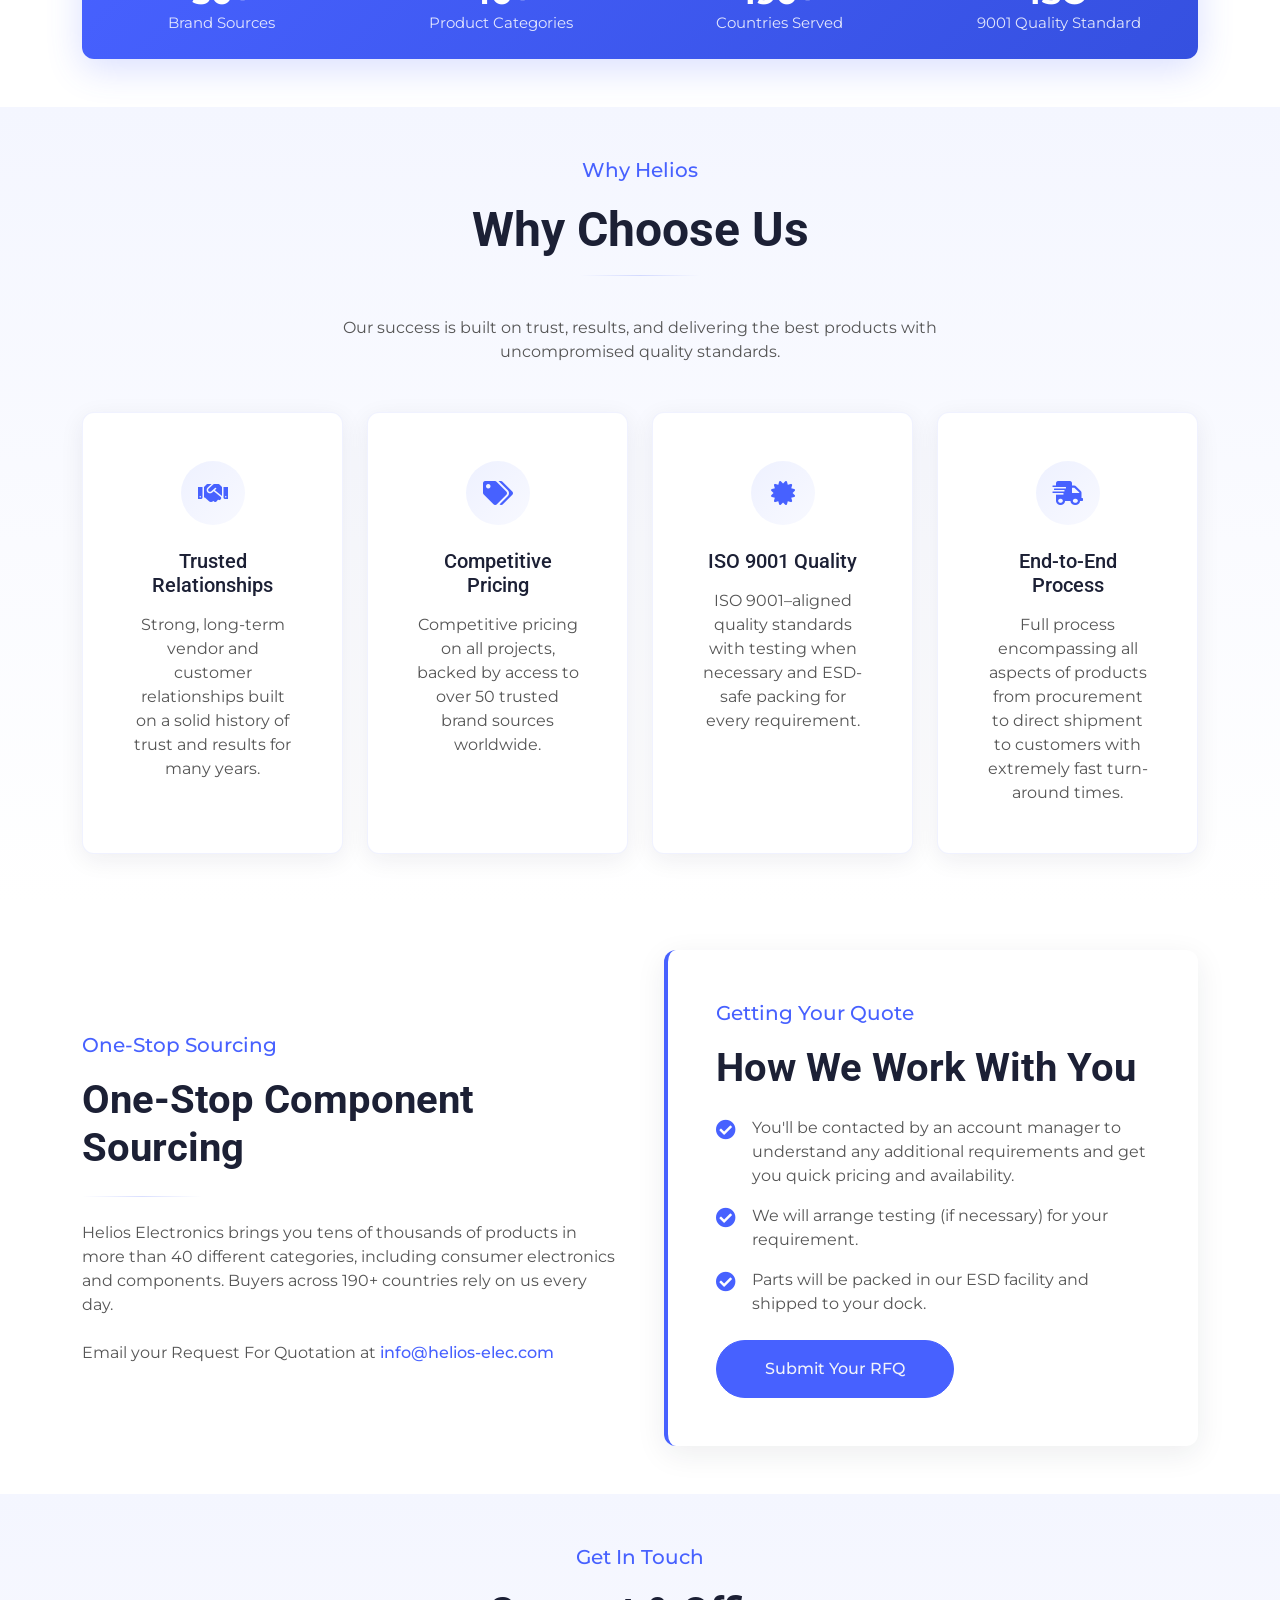
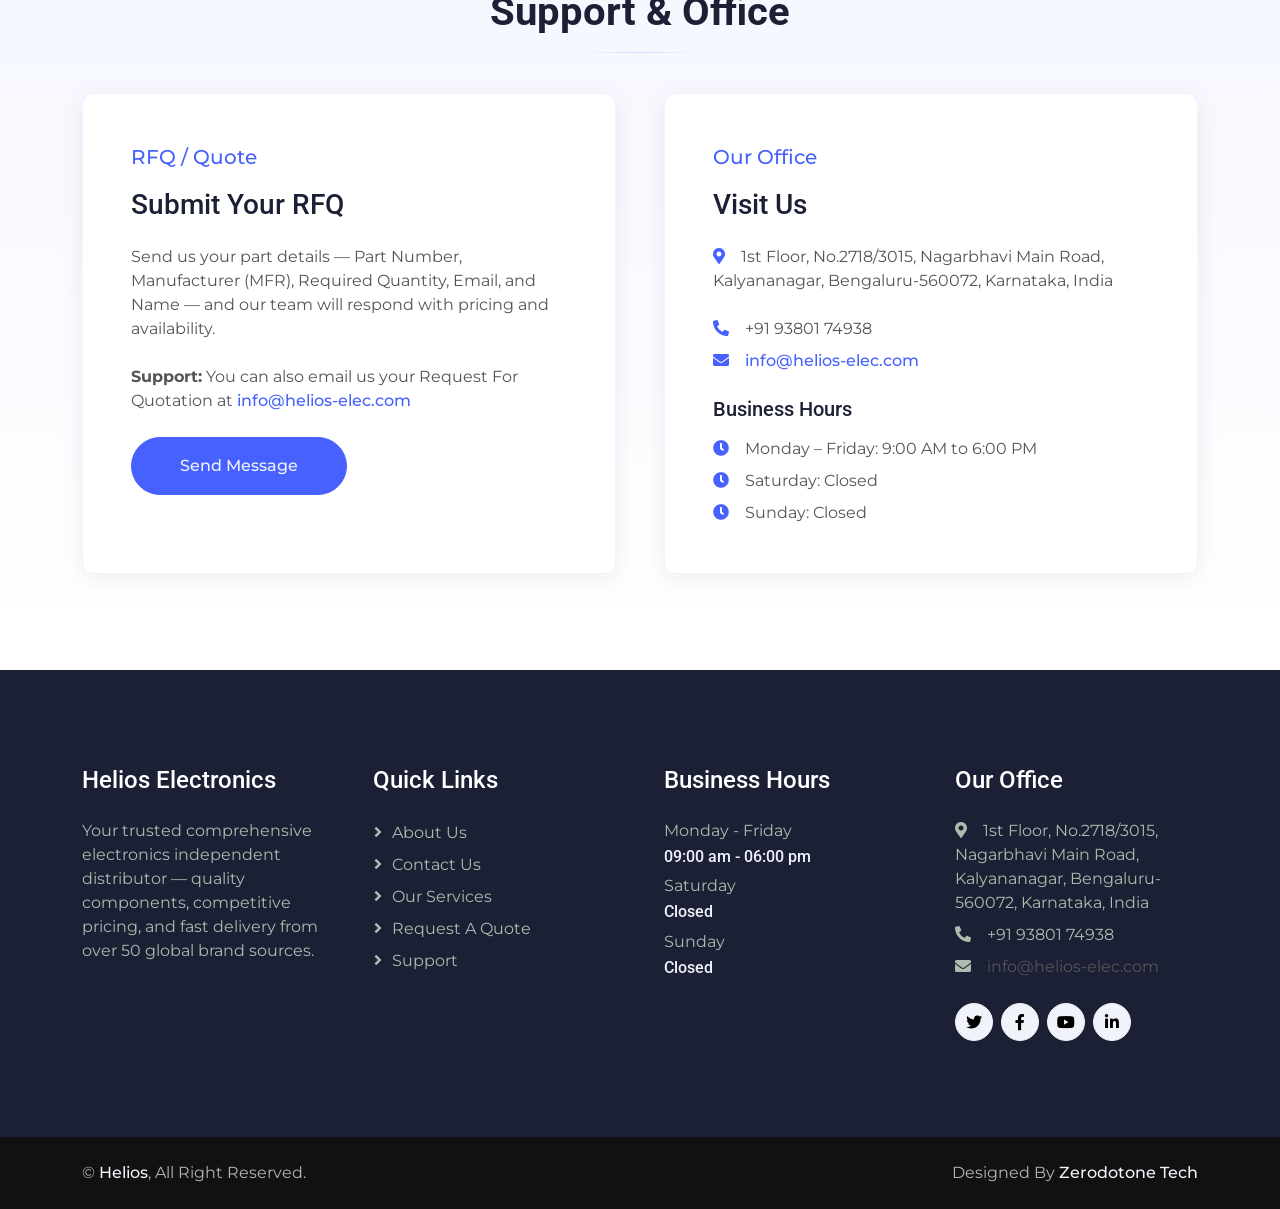
==== commit 4ee86da1: "Improve responsive navbar, carousel, page banners, and email forms across the site. Co-authored-by: " ====
--- a/about.html
+++ b/about.html
@@ -42,12 +42,9 @@
     <div class="container-fluid bg-primary text-white helios-topbar">
         <div class="container py-2 py-lg-3">
             <div class="d-flex align-items-center justify-content-between justify-content-lg-start flex-wrap gap-2">
-                <a href="index.html" class="helios-logo-link d-none d-lg-inline-flex">
-                    <img src="img/logo.png" alt="Helios Electronics" class="helios-logo helios-logo-topbar">
-                </a>
                 <div class="d-flex align-items-center flex-wrap ms-lg-auto helios-topbar-contact">
                     <small class="helios-topbar-item helios-topbar-address d-none d-xl-inline"><i class="fa fa-map-marker-alt me-2"></i>1st Floor, No.2718/3015, Nagarbhavi Main Road, Kalyananagar, Bengaluru-560072</small>
-                    <a href="mailto:info@helios-elec.com" class="helios-topbar-item text-white text-decoration-none"><i class="fa fa-envelope me-2"></i><span class="d-none d-sm-inline">info@helios-elec.com</span></a>
+                    <a href="mailto:info@helios-elec.com" class="helios-topbar-item text-white text-decoration-none"><i class="fa fa-envelope me-2"></i><span>info@helios-elec.com</span></a>
                     <a href="tel:+919380174938" class="helios-topbar-item text-white text-decoration-none"><i class="fa fa-phone-alt me-2"></i>+91 93801 74938</a>
                     <div class="helios-topbar-social d-flex">
                         <a class="btn btn-sm-square btn-light text-primary rounded-circle ms-1 ms-lg-2" href=""><i class="fab fa-facebook-f"></i></a>
@@ -65,14 +62,18 @@
     <div class="container-fluid bg-white sticky-top">
         <div class="container">
             <nav class="navbar navbar-expand-lg bg-white navbar-light p-lg-0">
-                <a href="index.html" class="navbar-brand d-lg-none helios-logo-link">
+                <a href="index.html" class="navbar-brand helios-logo-link d-lg-none">
                     <img src="img/logo.png" alt="Helios Electronics" class="helios-logo helios-logo-navbar">
                 </a>
-                <button type="button" class="navbar-toggler me-0" data-bs-toggle="collapse" data-bs-target="#navbarCollapse">
+                <button type="button" class="navbar-toggler me-0 ms-auto" data-bs-toggle="collapse" data-bs-target="#navbarCollapse">
                     <span class="navbar-toggler-icon"></span>
                 </button>
                 <div class="collapse navbar-collapse" id="navbarCollapse">
-                    <div class="navbar-nav">
+                    <div class="helios-navbar-menu">
+                        <a href="index.html" class="helios-logo-link helios-nav-logo">
+                            <img src="img/logo.png" alt="Helios Electronics" class="helios-logo helios-logo-navbar">
+                        </a>
+                        <div class="navbar-nav align-items-lg-center">
                         <a href="index.html" class="nav-item nav-link">Home</a>
                         <a href="about.html" class="nav-item nav-link active">About</a>
                         <a href="service.html" class="nav-item nav-link">Services</a>
@@ -84,6 +85,7 @@
                             </div>
                         </div>
                         <a href="contact.html" class="nav-item nav-link">Contact</a>
+                        </div>
                     </div>
                     <div class="ms-auto d-none d-lg-block">
                         <a href="quote.html" class="btn btn-primary rounded-pill py-2 px-3">Get a Quote</a>
@@ -96,15 +98,20 @@
 
 
     <!-- Page Header Start -->
-    <div class="container-fluid page-header py-5 mb-5 wow fadeIn" data-wow-delay="0.1s">
-        <div class="container text-center py-5">
-            <h1 class="display-2 text-white mb-4 animated slideInDown">About Us</h1>
-            <nav aria-label="breadcrumb animated slideInDown">
-                <ol class="breadcrumb justify-content-center mb-0">
-                    <li class="breadcrumb-item"><a href="index.html">Home</a></li>
-                    <li class="breadcrumb-item text-primary" aria-current="page">About</li>
-                </ol>
-            </nav>
+    <div class="container-fluid helios-page-banner mb-5 wow fadeIn" data-wow-delay="0.1s">
+        <div class="helios-page-banner-media">
+            <img src="img/homefourslide.jpeg" class="helios-page-banner-img" alt="Helios Electronics">
+            <div class="helios-page-banner-overlay">
+                <div class="container text-center py-4 py-lg-5">
+                    <h1 class="display-2 text-white mb-3 mb-lg-4 animated slideInDown">About Us</h1>
+                    <nav aria-label="breadcrumb animated slideInDown">
+                        <ol class="breadcrumb justify-content-center mb-0">
+                            <li class="breadcrumb-item"><a href="index.html">Home</a></li>
+                            <li class="breadcrumb-item text-primary" aria-current="page">About</li>
+                        </ol>
+                    </nav>
+                </div>
+            </div>
         </div>
     </div>
     <!-- Page Header End -->
@@ -288,7 +295,7 @@
                             <h3 class="mb-4">Visit Us</h3>
                             <p class="mb-4"><i class="fa fa-map-marker-alt text-primary me-3"></i>1st Floor, No.2718/3015, Nagarbhavi Main Road, Kalyananagar, Bengaluru-560072, Karnataka, India</p>
                             <p class="mb-2"><i class="fa fa-phone-alt text-primary me-3"></i>+91 93801 74938</p>
-                            <p class="mb-4"><i class="fa fa-envelope text-primary me-3"></i>info@helios-elec.com</p>
+                            <p class="mb-4"><i class="fa fa-envelope text-primary me-3"></i><a href="mailto:info@helios-elec.com" class="text-primary fw-medium">info@helios-elec.com</a></p>
                             <h5 class="mb-3">Business Hours</h5>
                             <ul class="list-unstyled mb-0">
                                 <li class="mb-2"><i class="fa fa-clock text-primary me-3"></i>Monday – Friday: 9:00 AM to 6:00 PM</li>
@@ -342,7 +349,7 @@
                     <h4 class="text-white mb-4">Our Office</h4>
                     <p class="mb-2"><i class="fa fa-map-marker-alt me-3"></i>1st Floor, No.2718/3015, Nagarbhavi Main Road, Kalyananagar, Bengaluru-560072, Karnataka, India</p>
                     <p class="mb-2"><i class="fa fa-phone-alt me-3"></i>+91 93801 74938</p>
-                    <p class="mb-2"><i class="fa fa-envelope me-3"></i>info@helios-elec.com</p>
+                    <p class="mb-2"><i class="fa fa-envelope me-3"></i><a href="mailto:info@helios-elec.com" class="text-body">info@helios-elec.com</a></p>
                     <div class="d-flex pt-3">
                         <a class="btn btn-square btn-light rounded-circle me-2" href=""><i class="fab fa-twitter"></i></a>
                         <a class="btn btn-square btn-light rounded-circle me-2" href=""><i class="fab fa-facebook-f"></i></a>
--- a/css/style.css
+++ b/css/style.css
@@ -134,10 +134,13 @@
 
 /*** Logo ***/
 .helios-logo-link {
-    display: inline-flex;
     align-items: center;
     flex-shrink: 0;
     line-height: 0;
+}
+
+.helios-nav-logo {
+    display: none !important;
 }
 
 .helios-logo {
@@ -147,11 +150,33 @@
 }
 
 .helios-logo-topbar {
+    display: inline-flex;
     max-height: 52px;
 }
 
 .helios-logo-navbar {
-    max-height: 46px;
+    max-height: 52px;
+}
+
+@media (min-width: 992px) {
+    .helios-nav-logo {
+        display: inline-flex !important;
+        margin-right: 25px;
+        padding: 18px 0;
+    }
+
+    .helios-logo-link {
+        display: inline-flex;
+    }
+
+    .helios-navbar-menu {
+        display: flex;
+        align-items: center;
+    }
+
+    .navbar .navbar-collapse {
+        align-items: center;
+    }
 }
 
 
@@ -178,6 +203,17 @@
 @media (max-width: 991.98px) {
     .helios-topbar {
         font-size: 0.8125rem;
+    }
+
+    .navbar-brand.helios-logo-link {
+        display: inline-flex !important;
+        align-items: center;
+        padding: 0;
+        margin-right: 0;
+    }
+
+    .helios-logo-navbar {
+        max-height: 46px;
     }
 
     .helios-topbar-contact {
@@ -408,24 +444,54 @@
     }
 }
 
+.page-header,
+.helios-page-banner {
+    overflow: hidden;
+}
+
+.helios-page-banner-media {
+    position: relative;
+    background: #0d1b35;
+}
+
+.helios-page-banner-img {
+    width: 100%;
+    height: 420px;
+    object-fit: cover;
+    object-position: center;
+    display: block;
+}
+
+.helios-page-banner-overlay {
+    position: absolute;
+    inset: 0;
+    display: flex;
+    align-items: center;
+    justify-content: center;
+    background: linear-gradient(rgba(0, 0, 0, 0.35), rgba(0, 0, 0, 0.55));
+}
+
+.helios-page-banner-overlay .breadcrumb-item+.breadcrumb-item::before,
+.page-header .breadcrumb-item+.breadcrumb-item::before {
+    color: var(--light);
+}
+
+.helios-page-banner-overlay .breadcrumb-item,
+.helios-page-banner-overlay .breadcrumb-item a,
+.page-header .breadcrumb-item,
+.page-header .breadcrumb-item a {
+    font-size: 18px;
+    color: var(--light);
+}
+
 .page-header {
-    background: linear-gradient(rgba(0, 0, 0, 0.6), rgba(0, 0, 0, 0.6)), url(../img/exxelia.jpeg) center center no-repeat;
+    background: linear-gradient(rgba(0, 0, 0, 0.6), rgba(0, 0, 0, 0.6)), url(../img/homefourslide.jpeg) center center no-repeat;
     background-size: cover;
     background-position: center;
     display: flex;
     align-items: center;
 }
 
-.page-header .breadcrumb-item+.breadcrumb-item::before {
-    color: var(--light);
-}
-
-.page-header .breadcrumb-item,
-.page-header .breadcrumb-item a {
-    font-size: 18px;
-    color: var(--light);
-}
-
 
 /*** About ***/
 .helios-about-section {
@@ -433,16 +499,39 @@
     padding-bottom: 3rem;
 }
 
-.page-header + .helios-about-section {
+.page-header + .helios-about-section,
+.helios-page-banner + .helios-about-section {
     padding-top: 0;
 }
 
-.page-header + .services-section {
+.page-header + .services-section,
+.helios-page-banner + .services-section {
     padding-top: 1.5rem;
 }
 
-.page-header + .products-page-section {
+.page-header + .products-page-section,
+.helios-page-banner + .products-page-section {
     padding-top: 1.5rem;
+}
+
+@media (max-width: 991.98px) {
+    .helios-page-banner-img {
+        height: auto;
+        min-height: 200px;
+        max-height: 360px;
+        object-fit: contain;
+        object-position: center top;
+    }
+
+    .helios-page-banner-overlay h1.display-2 {
+        font-size: clamp(1.75rem, 7vw, 2.5rem);
+        margin-bottom: 0.75rem !important;
+    }
+
+    .helios-page-banner-overlay .breadcrumb-item,
+    .helios-page-banner-overlay .breadcrumb-item a {
+        font-size: 15px;
+    }
 }
 
 @media (max-width: 767.98px) {
@@ -454,6 +543,10 @@
         min-height: 200px;
     }
 
+    .helios-page-banner {
+        margin-bottom: 2rem !important;
+    }
+
     .page-header .container {
         padding-top: 1rem !important;
         padding-bottom: 1rem !important;
@@ -470,17 +563,32 @@
     }
 }
 
+@media (max-width: 575.98px) {
+    .helios-page-banner-img {
+        min-height: 160px;
+        max-height: 260px;
+    }
+}
+
 @media (min-width: 768px) {
 
     .page-header {
         min-height: 280px;
     }
+
+    .helios-page-banner-img {
+        height: 360px;
+    }
 }
 
 @media (min-width: 992px) {
 
     .page-header {
         min-height: 320px;
+    }
+
+    .helios-page-banner-img {
+        height: 420px;
     }
 }
 
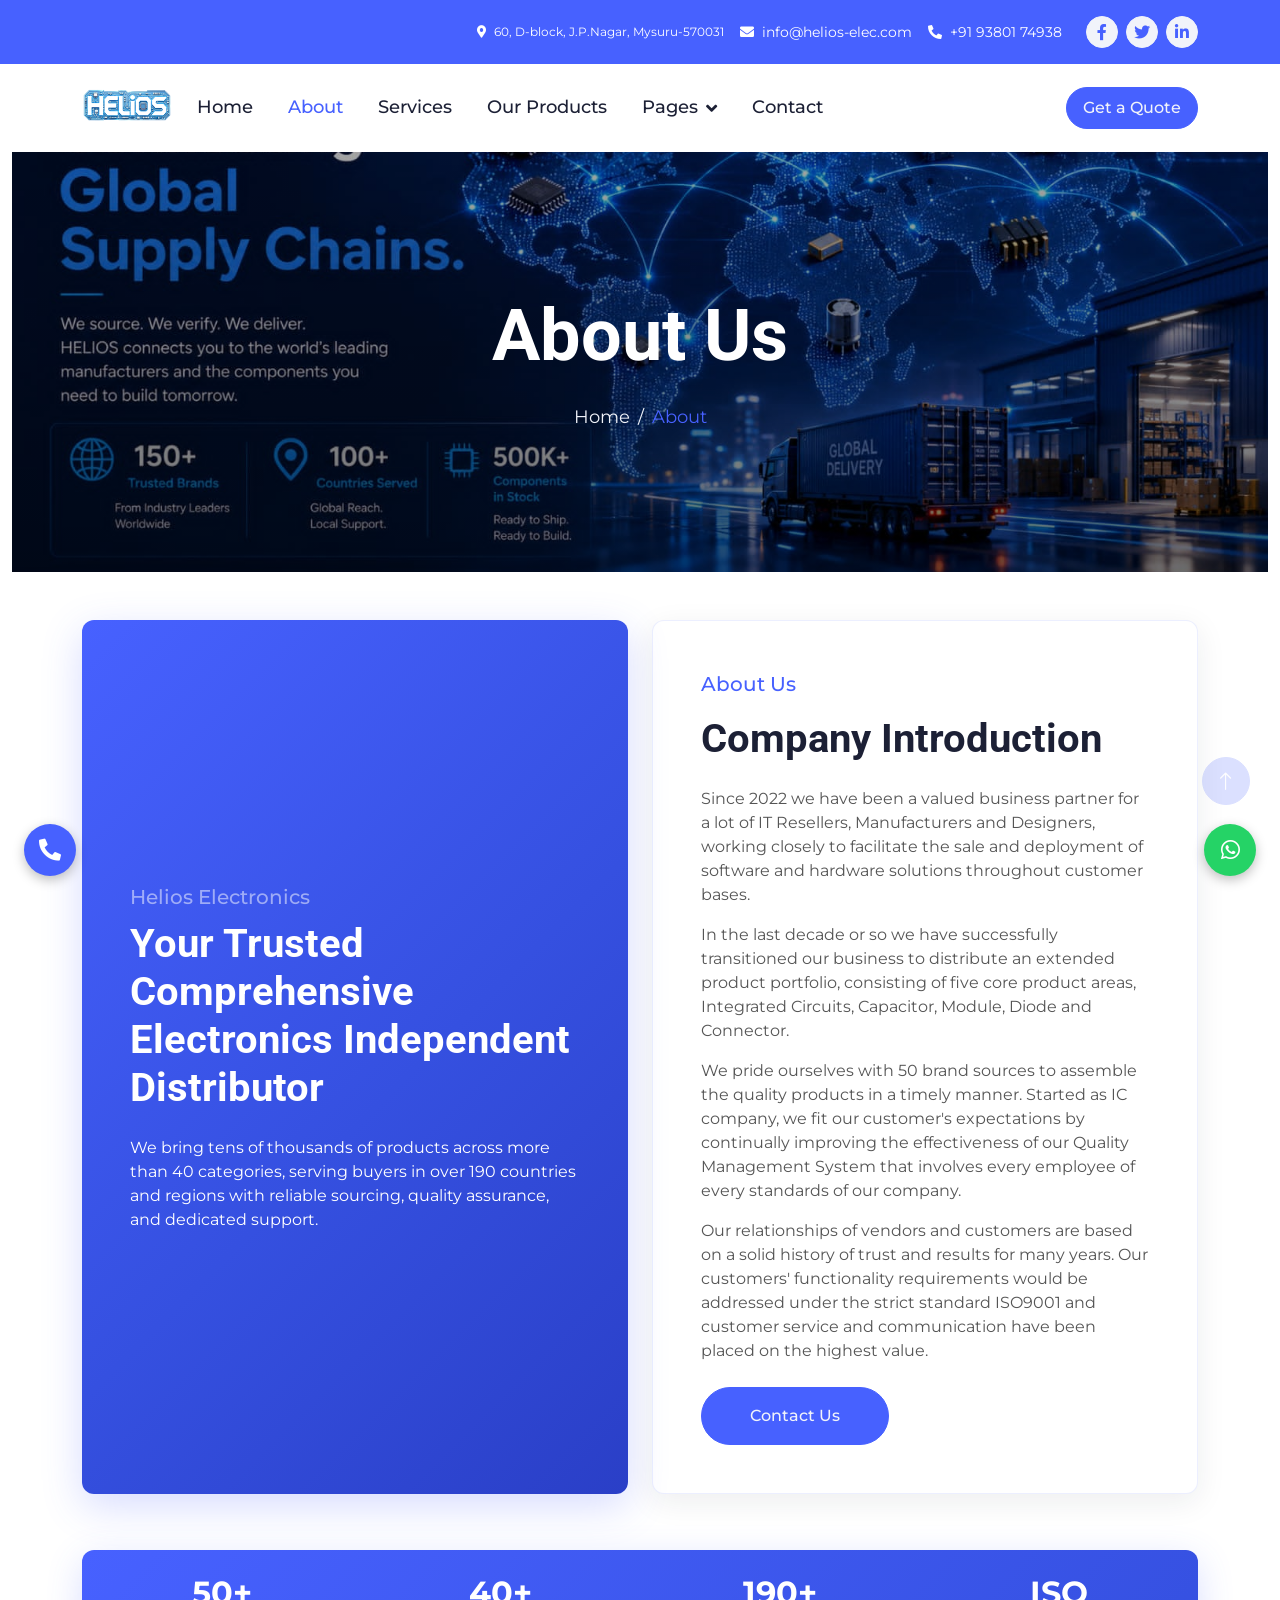
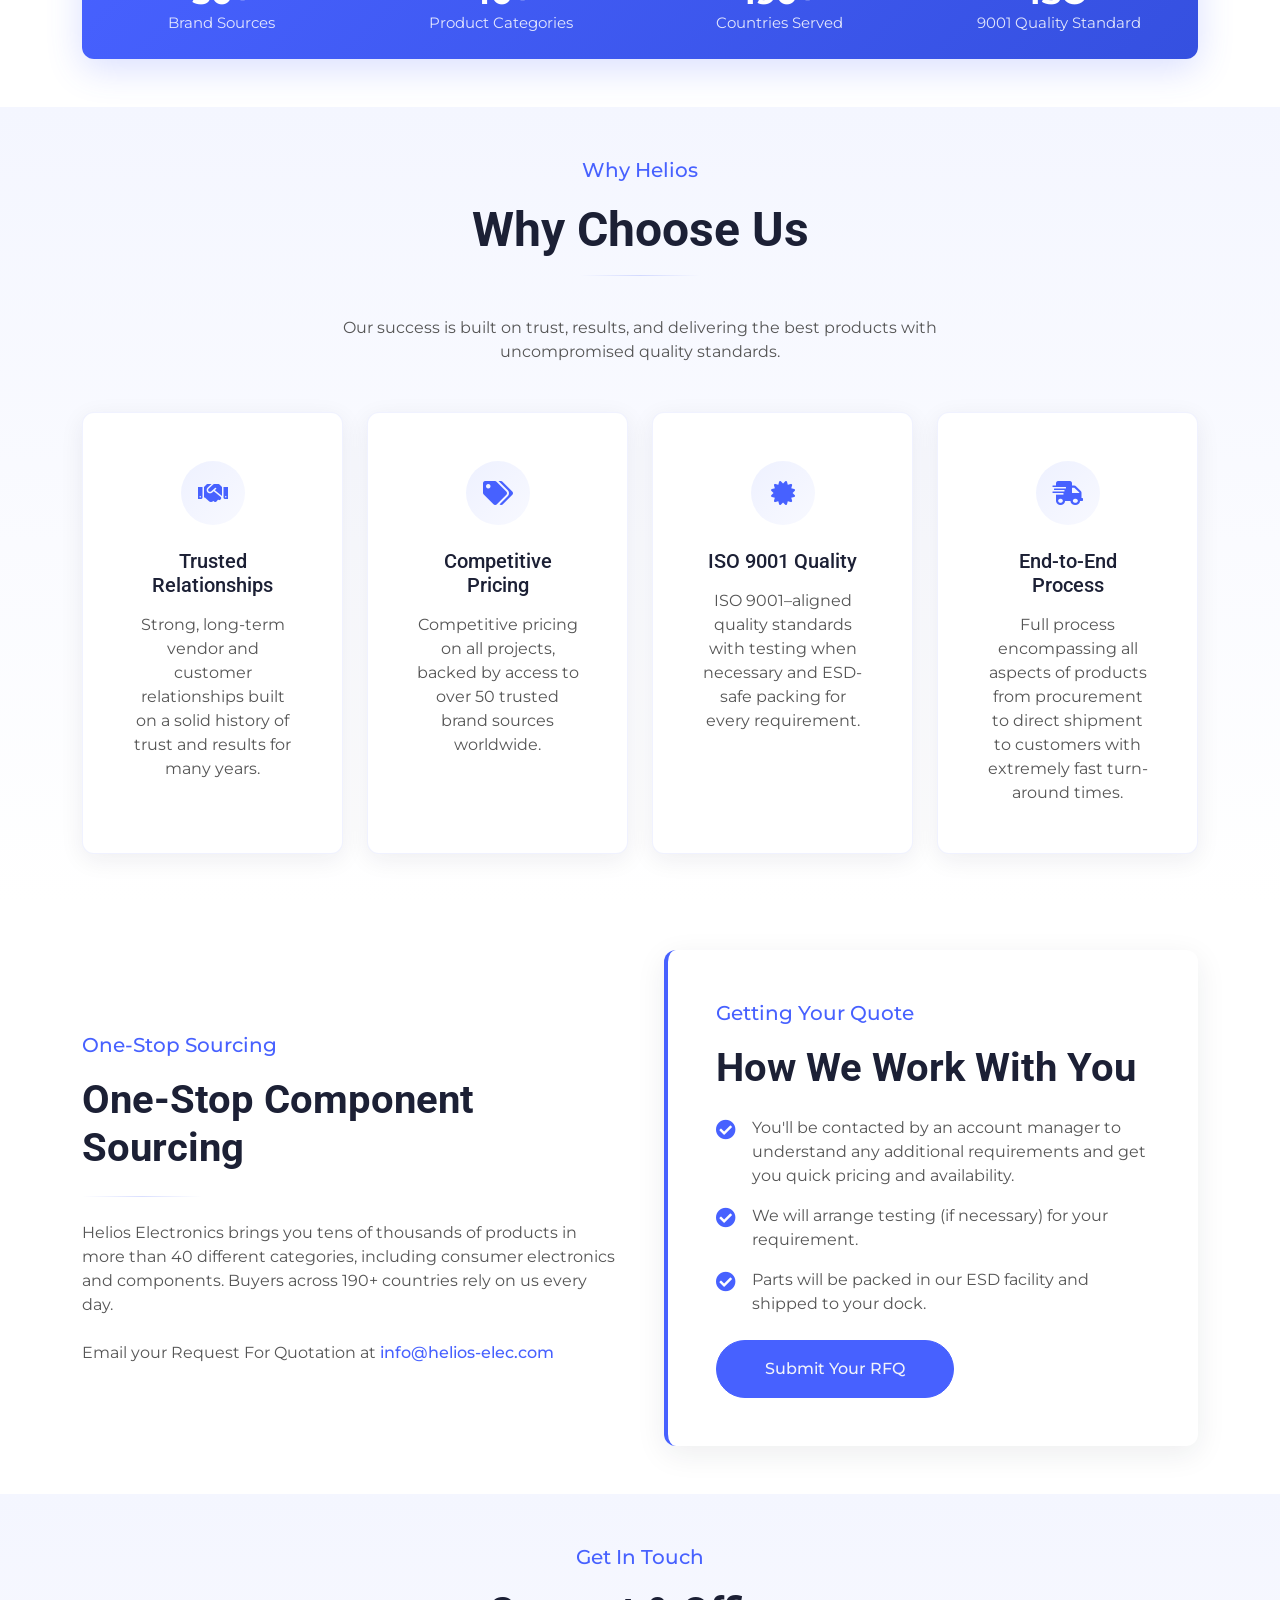
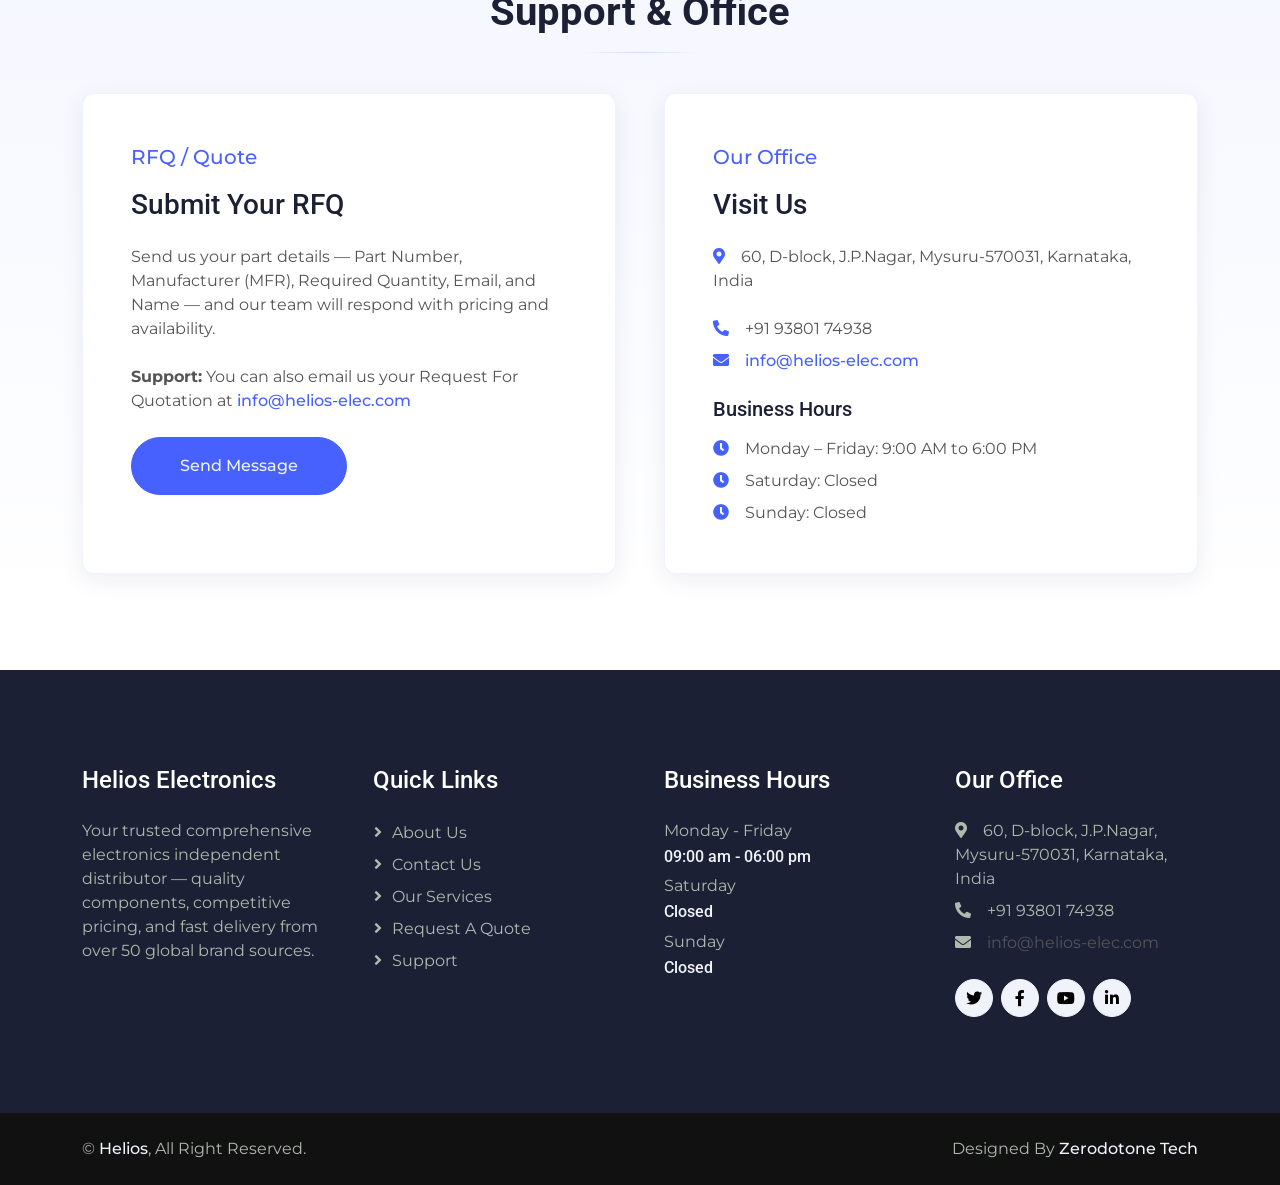
==== commit 7fb536dd: "Update office address to Mysuru across all site pages. Replace the Bengaluru address with the new J." ====
--- a/about.html
+++ b/about.html
@@ -43,7 +43,7 @@
         <div class="container py-2 py-lg-3">
             <div class="d-flex align-items-center justify-content-between justify-content-lg-start flex-wrap gap-2">
                 <div class="d-flex align-items-center flex-wrap ms-lg-auto helios-topbar-contact">
-                    <small class="helios-topbar-item helios-topbar-address d-none d-xl-inline"><i class="fa fa-map-marker-alt me-2"></i>1st Floor, No.2718/3015, Nagarbhavi Main Road, Kalyananagar, Bengaluru-560072</small>
+                    <small class="helios-topbar-item helios-topbar-address d-none d-xl-inline"><i class="fa fa-map-marker-alt me-2"></i>60, D-block, J.P.Nagar, Mysuru-570031</small>
                     <a href="mailto:info@helios-elec.com" class="helios-topbar-item text-white text-decoration-none"><i class="fa fa-envelope me-2"></i><span>info@helios-elec.com</span></a>
                     <a href="tel:+919380174938" class="helios-topbar-item text-white text-decoration-none"><i class="fa fa-phone-alt me-2"></i>+91 93801 74938</a>
                     <div class="helios-topbar-social d-flex">
@@ -293,7 +293,7 @@
                     <div class="helios-feature-card p-4 p-md-5 h-100">
                             <p class="fs-5 fw-medium text-primary">Our Office</p>
                             <h3 class="mb-4">Visit Us</h3>
-                            <p class="mb-4"><i class="fa fa-map-marker-alt text-primary me-3"></i>1st Floor, No.2718/3015, Nagarbhavi Main Road, Kalyananagar, Bengaluru-560072, Karnataka, India</p>
+                            <p class="mb-4"><i class="fa fa-map-marker-alt text-primary me-3"></i>60, D-block, J.P.Nagar, Mysuru-570031, Karnataka, India</p>
                             <p class="mb-2"><i class="fa fa-phone-alt text-primary me-3"></i>+91 93801 74938</p>
                             <p class="mb-4"><i class="fa fa-envelope text-primary me-3"></i><a href="mailto:info@helios-elec.com" class="text-primary fw-medium">info@helios-elec.com</a></p>
                             <h5 class="mb-3">Business Hours</h5>
@@ -347,7 +347,7 @@
             
                  <div class="col-lg-3 col-md-6">
                     <h4 class="text-white mb-4">Our Office</h4>
-                    <p class="mb-2"><i class="fa fa-map-marker-alt me-3"></i>1st Floor, No.2718/3015, Nagarbhavi Main Road, Kalyananagar, Bengaluru-560072, Karnataka, India</p>
+                    <p class="mb-2"><i class="fa fa-map-marker-alt me-3"></i>60, D-block, J.P.Nagar, Mysuru-570031, Karnataka, India</p>
                     <p class="mb-2"><i class="fa fa-phone-alt me-3"></i>+91 93801 74938</p>
                     <p class="mb-2"><i class="fa fa-envelope me-3"></i><a href="mailto:info@helios-elec.com" class="text-body">info@helios-elec.com</a></p>
                     <div class="d-flex pt-3">
